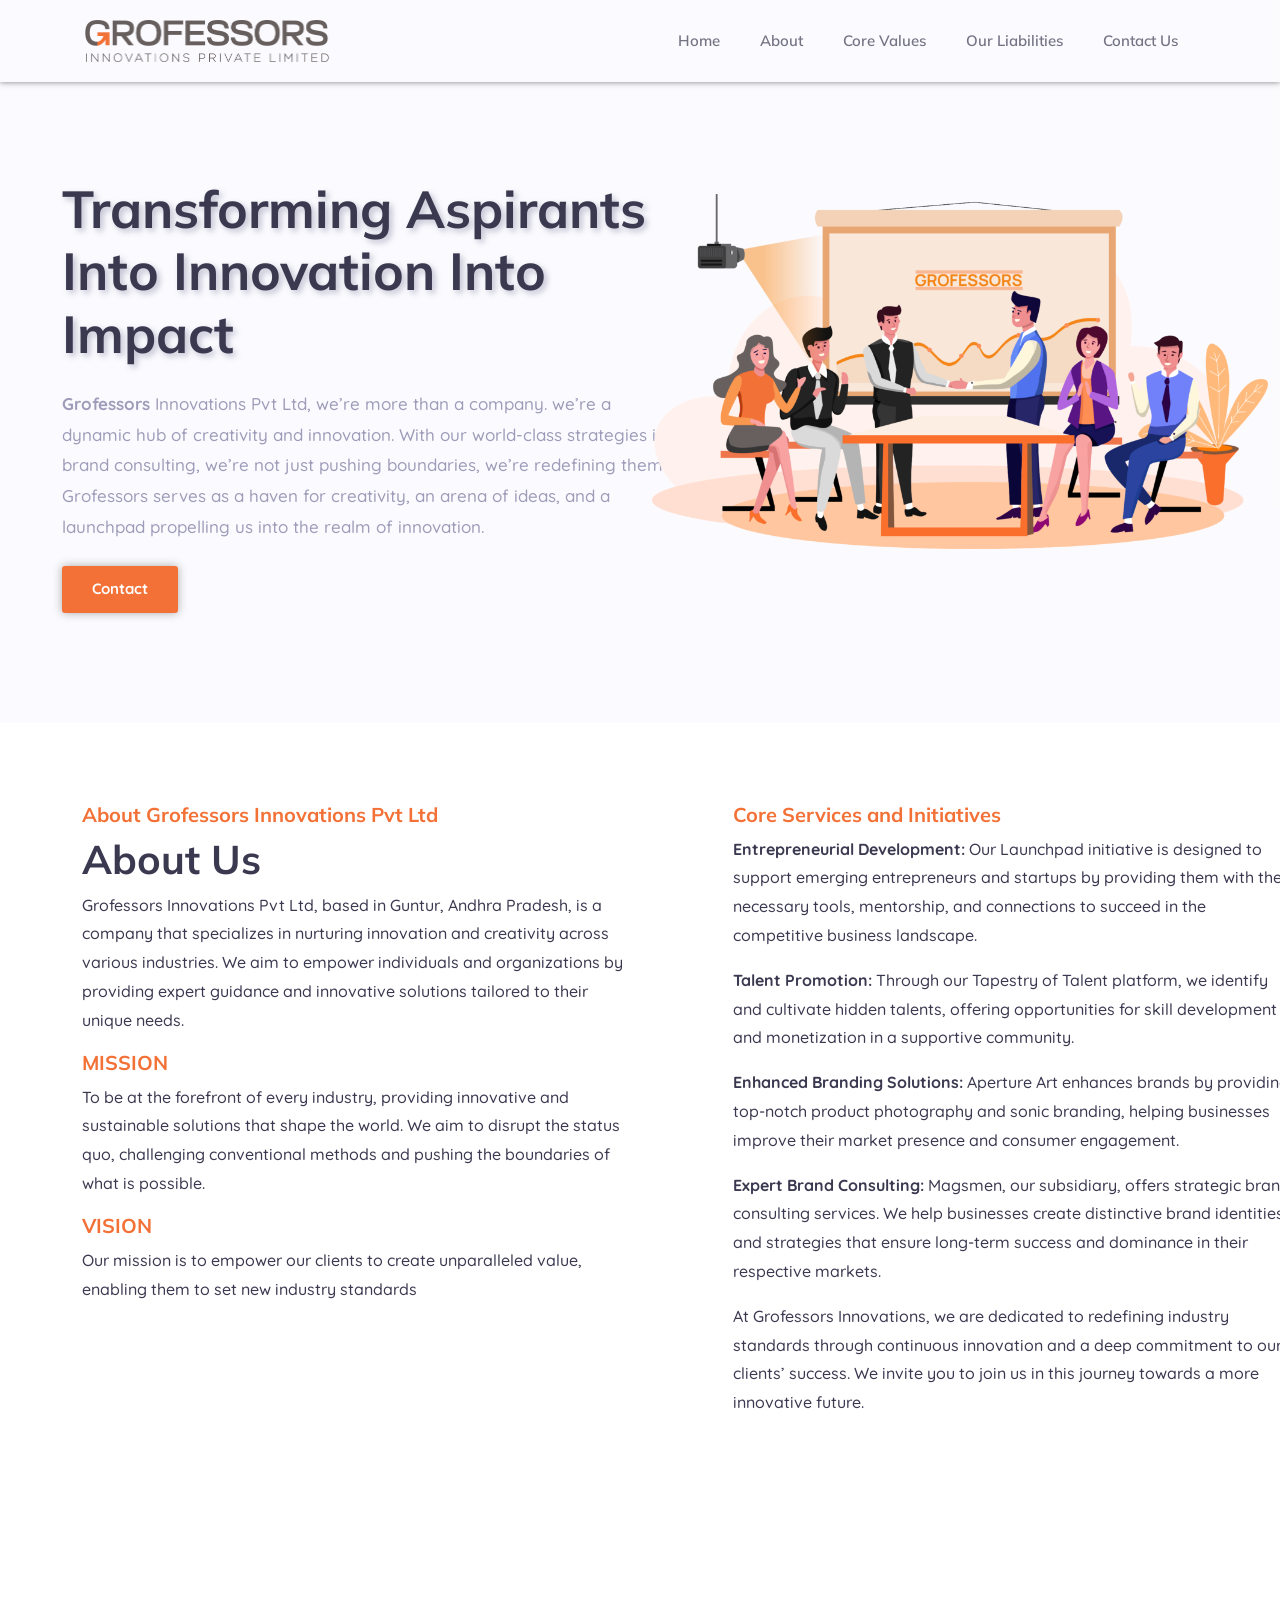
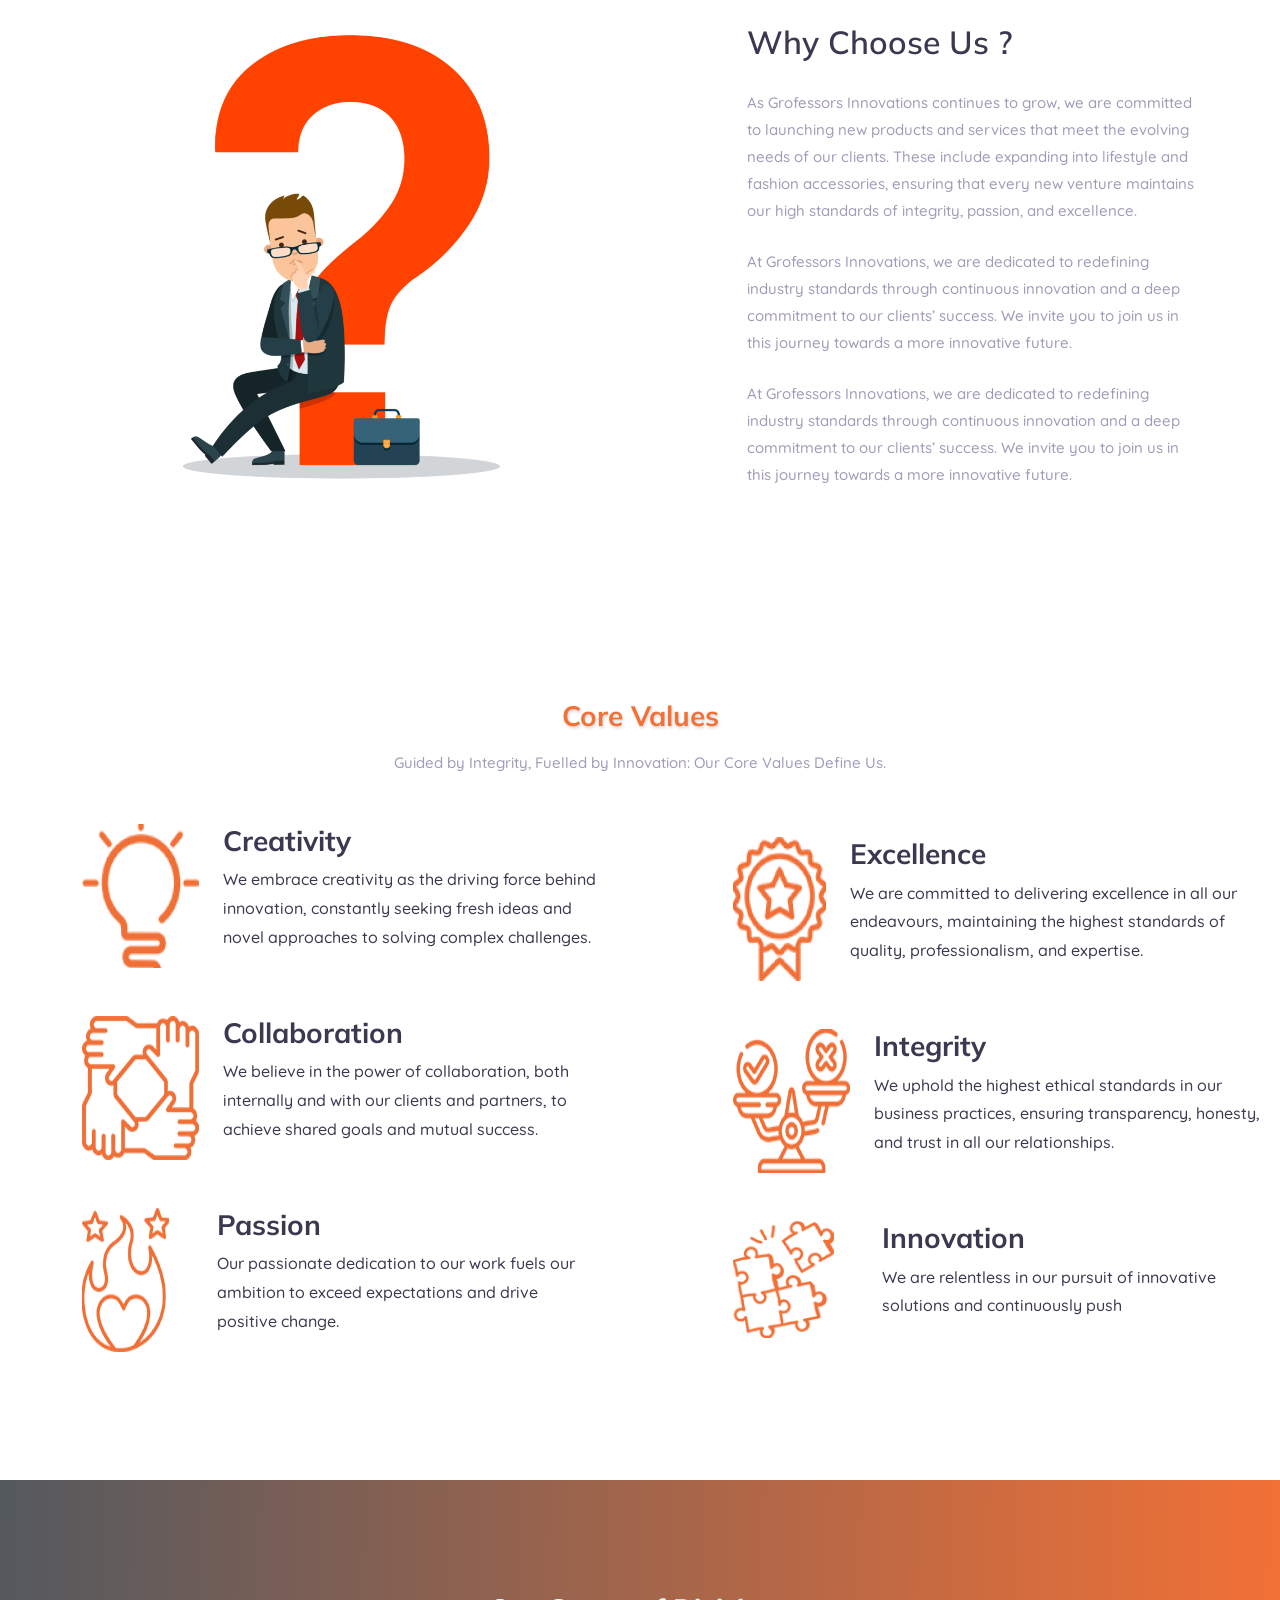
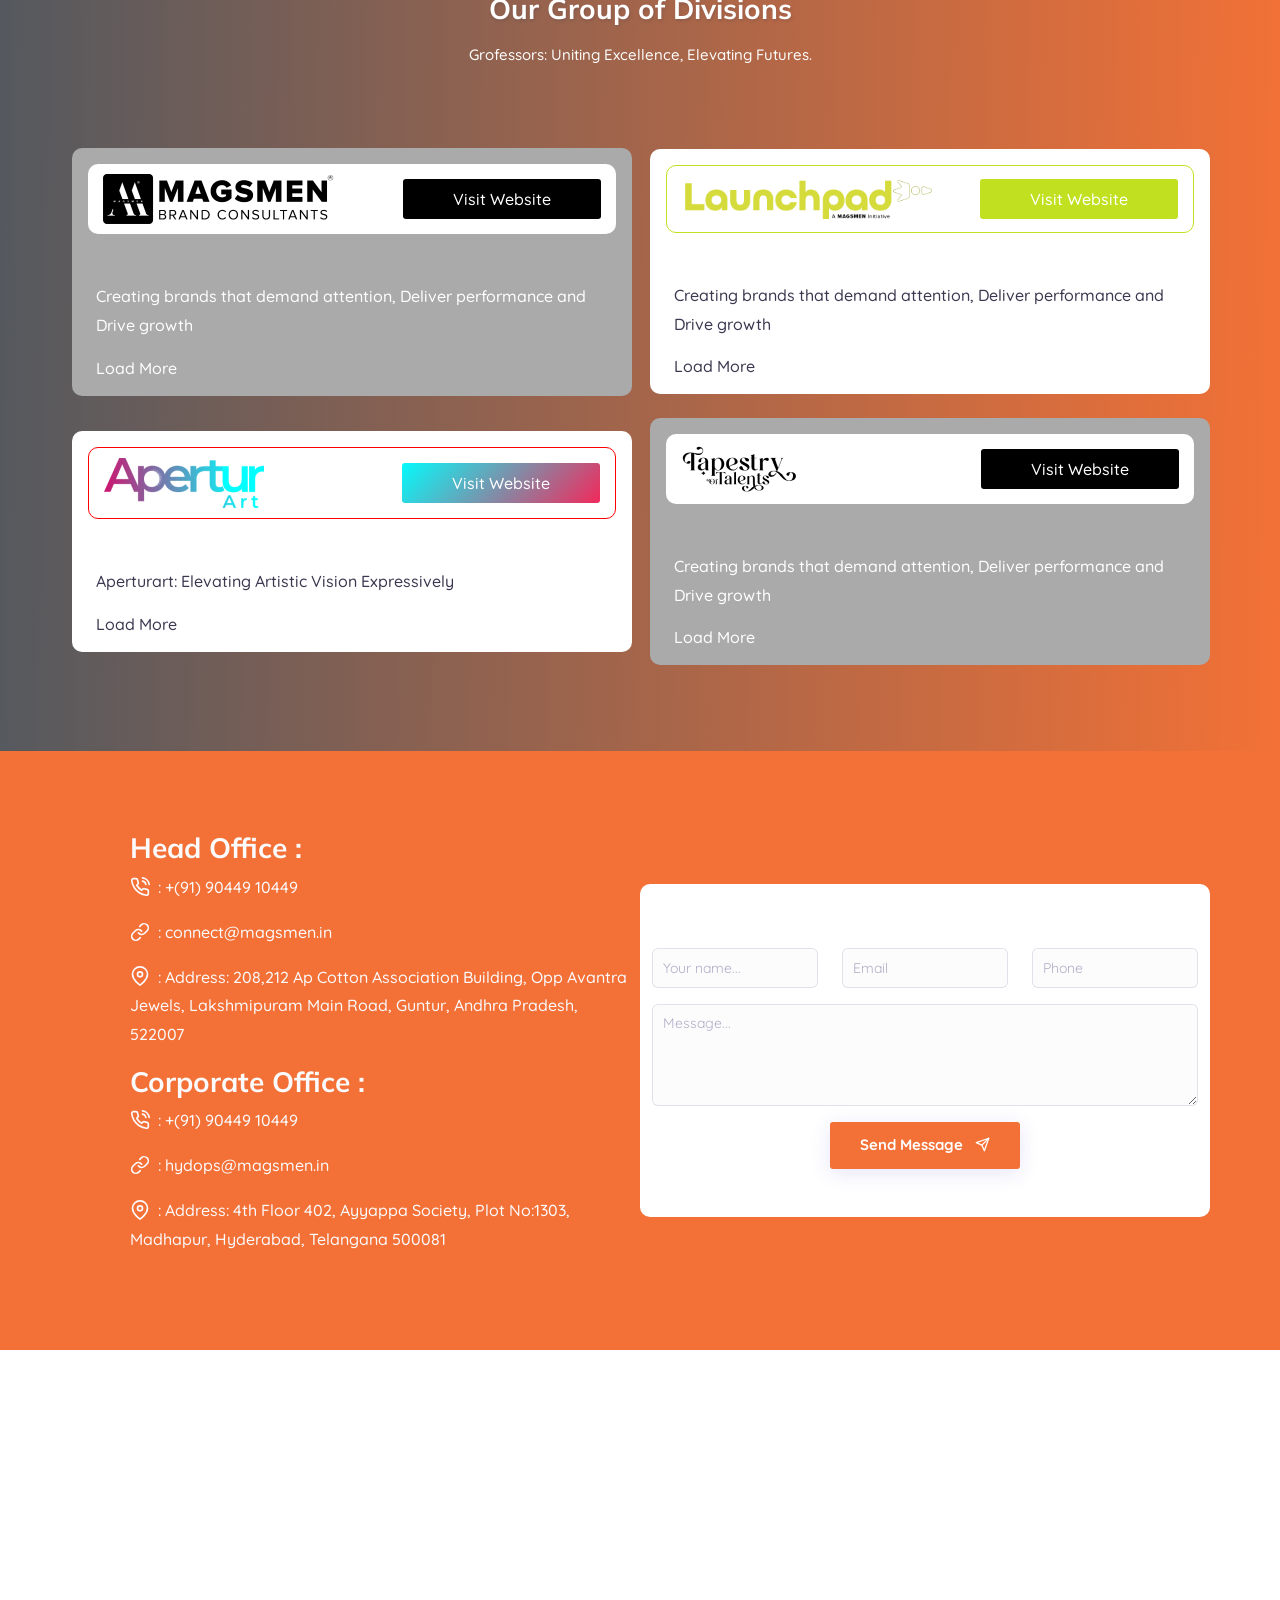
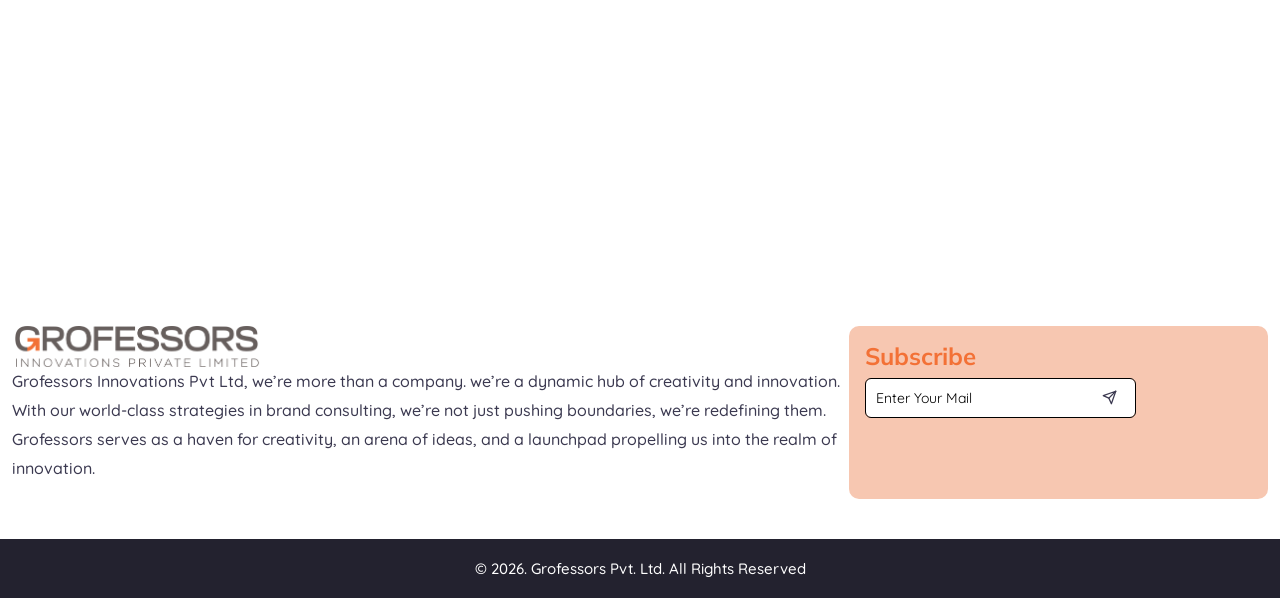
==== grofessors/index.html.html @ a305a110 "changes done" ====
<!DOCTYPE html>
<html lang="en">

<head>
    <meta charset="utf-8" />
    <title>Lezir - Responsive Bootstrap 5.3 Landing Page Template</title>
    <meta name="viewport" content="width=device-width, initial-scale=1.0">
    <meta name="description" content="Premium Bootstrap 4 Landing Page Template" />
    <meta name="keywords" content="bootstrap 4, premium, marketing, multipurpose" />
    <meta content="Themesbrand" name="author" />
    <!-- favicon -->
    <link rel="shortcut icon" href="images/favicon.ico">
    <!-- css -->
    <link href="css/bootstrap.min.css" rel="stylesheet" type="text/css" />
    <link href="css/materialdesignicons.min.css" rel="stylesheet" type="text/css" />
    <link href="css/style.min.css" rel="stylesheet" type="text/css" />
    <link rel="stylesheet" href="css/style.css">
</head>

<body>

    <!-- Loader -->
    <!-- <div id="preloader">
        <div id="status">
            <div class="spinner"></div>
        </div>
    </div> -->

    <!--Navbar Start-->

    <nav class="navbar navbar-expand-lg fixed-top navbar-custom sticky sticky-dark" id="navbar" style="box-shadow: 0px 0px 6px 0px rgba(0, 0, 0, 0.5)">
        <div class="container">
            <!-- LOGO -->
            <a class="navbar-brand logo" href="index.html">
                <img src="images/grofessors-logo.png" alt="" class="logo-dark" width="250"/>
                <!-- <img src="images/logo-light.png" alt="" class="logo-light" height="24" /> -->
            </a>
            <button class="navbar-toggler" type="button" data-bs-toggle="collapse" data-bs-target="#navbarCollapse"
                aria-controls="navbarCollapse" aria-expanded="false" aria-label="Toggle navigation">
                <i class="mdi mdi-menu"></i>
            </button>
            <div class="collapse navbar-collapse" id="navbarCollapse">
                <ul class="navbar-nav mx-auto navbar-center" id="navbar-navlist">
                    <!-- <li class="nav-item">
                        <a data-scroll href="#home" class="nav-link">Home</a>
                    </li>
                    <li class="nav-item">
                        <a data-scroll href="#about" class="nav-link">About Us</a>
                    </li>
                    <li class="nav-item">
                        <a data-scroll href="#corevalues" class="nav-link">Core Values</a>
                    </li>
                    <li class="nav-item">
                        <a data-scroll href="#ourliabilities" class="nav-link">Our Liabilities</a>
                    </li>
                    <li class="nav-item">
                        <a data-scroll href="#contact" class="nav-link">Contact Us</a>
                    </li> -->
                </ul>
                <ul class="navbar-nav navbar-center">
                    <li class="nav-item">
                        <a href="#home" class="nav-link">Home</a>
                    </li>
                    <li class="nav-item">
                        <a href="#about" class="nav-link">About</a>
                    </li>
                    <li class="nav-item">
                        <a href="#corevalues" class="nav-link">Core Values</a>
                    </li>
                    <li class="nav-item">
                        <a href="#ourliabilities" class="nav-link">Our Liabilities</a>
                    </li>
                    <li class="nav-item">
                        <a href="#contact" class="nav-link">Contact Us</a>
                    </li>
                </ul>
            </div>
        </div>
    </nav>
    <!-- Navbar End -->

    <!-- Hero Start -->
    <section class="hero-1-bg" id="home">
        <div class="container-fluid">
            <div class="row align-items-center justify-content-center">
                <div class="col-lg-6 ">
                    <div class="w-100 mb-5 mb-lg-0 mt-5" style="margin-left: 50px !important;">
                        <h2 class="hero-1-title fw-bold text-shadow mb-4">Transforming Aspirants Into Innovation Into Impact</h2>
                        <p class="text-muted mb-4 font-size-17 text-justify"> <b>Grofessors</b> Innovations Pvt Ltd, we’re more than a company. we’re a dynamic hub of creativity and innovation. With our world-class strategies in brand consulting, we’re not just pushing boundaries, we’re redefining them. Grofessors serves as a haven for creativity, an arena of ideas, and a launchpad propelling us into the realm of innovation.</p>
                        <a href="#contact" class="btn btn-primary me-2 default-btn">Contact</a>
                     
                        
                        <!-- <div class="subscribe-form">
                            <form action="#">
                                <input type="text" placeholder="Enter email...">
                                <button type="submit" class="btn btn-primary">Subscribe</button>
                            </form>
                        </div> -->
                    </div>
                </div>
                <div class="col-lg-6 col-md-10">
                    <div class=" mt-5 mt-lg-0">
                        <img src="images/GROFESSORS-1024x591.png" alt="" class="img-fluid d-block mx-auto">
                    </div>
                </div>
            </div>
        </div>
    </section>
    <!-- Hero End -->

    <!-- About Us Start -->
    <section class="section feather-bg-img" id="about">
        <div class="container">
            <div class="row">
                <div class="about-sec d-flex">
                <div class="col-lg-6">
                    <h5>About Grofessors Innovations Pvt Ltd</h5>
                    <div class="mb-4 mb-lg-0">
                        <h1>About Us</h1>
                        <p class="mb-3">Grofessors Innovations Pvt Ltd, based in Guntur, Andhra Pradesh, is a company that specializes in
                            nurturing innovation and creativity across various industries. We aim to empower individuals and organizations
                            by providing expert guidance and innovative solutions tailored to their unique needs.</p>
                    </div>
                    <div class="mb-4 mb-lg-0">
                        <h5>MISSION</h5>
                        <p class="mb-3">To be at the forefront of every industry, providing innovative and sustainable solutions that shape
                            the world. We aim to disrupt the status quo, challenging conventional methods and pushing the boundaries of what
                            is possible.</p>
                    </div>
                    <div class="mb-4 mb-lg-0">
                        <h5>VISION</h5>
                        <p class="mb-3">Our mission is to empower our clients to create unparalleled value, enabling them to set new
                            industry standards</p>
                    </div>
                </div>

                <div class="col-lg-6 offset-lg-1 my-auto">
                    <h5>Core Services and Initiatives</h5>
                    <div class="mb-4 mb-lg-0">
                        <p><b>Entrepreneurial Development:</b> Our Launchpad initiative is designed to support emerging entrepreneurs and startups by providing them with the necessary tools, mentorship, and connections to succeed in the competitive business landscape.</p>
                    </div>
                    <div class="mb-4 mb-lg-0">
                        <p><b>Talent Promotion:</b> Through our Tapestry of Talent platform, we identify and cultivate hidden talents, offering opportunities for skill development and monetization in a supportive community.</p>
                    </div>
                    <div class="mb-4 mb-lg-0">
                        <p><b>Enhanced Branding Solutions:</b> Aperture Art enhances brands by providing top-notch product photography and sonic branding, helping businesses improve their market presence and consumer engagement.</p>
                    </div>
                    <div class="mb-4 mb-lg-0">
                        <p><b>Expert Brand Consulting:</b> Magsmen, our subsidiary, offers strategic brand consulting services. We help businesses create distinctive brand identities and strategies that ensure long-term success and dominance in their respective markets.</p>
                    </div>
                    <div class="mb-4 mb-lg-0">
                        <p>At Grofessors Innovations, we are dedicated to redefining industry standards through continuous innovation and a deep commitment to our clients’ success. We invite you to join us in this journey towards a more innovative future.</p>
                    </div>
                </div>
            </div>
            </div>
        </div>
    </section>
    <!-- About Us End -->

    <!-- Why Choose Us Start -->
    <section class="section feather-bg-img">
        <div class="container">
            <div class="row justify-content-center">
                <div class="col-lg-6">
                    <div class="mb-4 mb-lg-0">
                        <img src="images/question.png" alt="" class="img-fluid d-block mx-auto">
                    </div>
                </div>

                <div class="col-lg-5 offset-lg-1 align-self-center">
                    <h2 class="font-weight-semibold line-height-1_4 mb-4">Why Choose Us ?</h2>
                    <p class="text-muted font-size-15 mb-4">As Grofessors Innovations continues to grow, we are committed to launching
                        new products and services that meet the evolving needs of our clients. These include expanding into lifestyle
                        and fashion accessories, ensuring that every new venture maintains our high standards of integrity, passion, and
                        excellence.</p>
                    <p class="text-muted font-size-15 mb-4">At Grofessors Innovations, we are dedicated to redefining industry standards
                        through continuous innovation and a deep commitment to our clients’ success. We invite you to join us in this
                        journey towards a more innovative future.</p>
                    <p class="text-muted font-size-15 mb-4">At Grofessors Innovations, we are dedicated to redefining industry standards
                        through continuous innovation and a deep commitment to our clients’ success. We invite you to join us in this
                        journey towards a more innovative future.</p>
                </div>
            </div>
        </div>
    </section>

<section class="section feather-bg-img" id="corevalues">
    <div class="container">
        <div class="row justify-content-center">
            <div class="col-lg-6">
                <div class="text-center mb-5">
                    <h3 class="title mb-3">Core Values</h3>
                    <p class="text-muted font-size-15">Guided by Integrity, Fuelled by Innovation: Our Core Values
                        Define Us.</p>
                </div>
            </div>
        </div>
        <div class="row">
            <div class="service-sec">
                <div class="col-lg-6 align-self-center">
                    <div class="service-sec mb-5">
                        <img src="images/image-1.png" alt="image-1" class="img-fluid d-block mx-auto">
                        <div class="px-4">
                            <h3>Creativity</h3>
                            <p>We embrace creativity as the driving force behind innovation, constantly seeking fresh
                                ideas and
                                novel approaches
                                to solving complex challenges.</p>
                        </div>
                    </div>
                    <div class="service-sec mb-5">
                        <img src="images/image-2.png" alt="image-2" class="img-fluid d-block mx-auto">
                        <div class="px-4">
                            <h3>Collaboration</h3>
                            <p>We believe in the power of collaboration, both internally and with our clients and
                                partners, to
                                achieve shared goals and mutual success.</p>
                        </div>
                    </div>
                    <div class="service-sec mb-5">
                        <img src="images/image-3.png" alt="image-3" class="img-fluid d-block mx-auto">
                        <div class="px-5">
                            <h3>Passion</h3>
                            <p>Our passionate dedication to our work fuels our ambition to exceed expectations and drive
                                positive change.</p>
                        </div>
                    </div>
                </div>
                <div class="col-lg-6 offset-lg-1 align-self-center">
                    <div class="service-sec mb-5">
                        <img src="images/image-4.png" alt="image-4" class="img-fluid d-block mx-auto">
                        <div class="px-4">
                            <h3>Excellence</h3>
                            <p>We are committed to delivering excellence in all our endeavours, maintaining the highest standards of quality, professionalism, and expertise.</p>
                        </div>
                    </div>
                    <div class="service-sec mb-5">
                        <img src="images/image-5.png" alt="image-5" class="img-fluid d-block mx-auto">
                        <div class="px-4">
                            <h3>Integrity</h3>
                            <p>We uphold the highest ethical standards in our business practices, ensuring transparency, honesty, and trust in all our relationships.</p>
                        </div>
                    </div>
                    <div class="service-sec mb-5">
                        <img src="images/image-6.png" alt="image-6" class="img-fluid d-block mx-auto">
                        <div class="px-5">
                            <h3>Innovation</h3>
                            <p>We are relentless in our pursuit of innovative solutions and continuously push</p>
                        </div>
                    </div>
                </div>
            </div>
        </div>
    </div>
    </div>
</section>
    <!-- Features End -->

    <!-- Blog start -->
    <section class="section blog" id="ourliabilities">
        <div class="container">
            <div class="row justify-content-center liabilities-sec" id="our-group-sec">
                <div class="col-lg-6">
                    <div class="text-center mb-5">
                        <h3 class="title mb-3 text-white">Our Group of Divisions</h3>
                        <p class="text-white font-size-15">Grofessors: Uniting Excellence, Elevating Futures.</p>
                    </div>
                </div>
            </div>

            <div class="row liabilities-main mb-3">
                <div class="liabilities-wrapper">
                <div class="col-lg-6">
                    <div class="card" style="width: 35rem;background-color: #aaa;border-radius: 10px;border: 0px;">
                        <div class="card-body">
                            <div class="our-liabilities mb-5">
                                <img src="images/Magsmen.png" alt="magsmen-logo">
                                <a href="https://magsmen.in/" target="_blank" class="visit-website">Visit Website</a>
                            </div>
                            <p class="px-2">Creating brands that demand attention, Deliver performance and Drive growth</p>
                            <div>
                                <a href="#demo1" data-bs-toggle="collapse" class="load-more px-2">Load More</a>
                                <div id="demo1" class="collapse pt-3">
                                    <p>Magsmen, located in Guntur, Andhra Pradesh, is a leading brand consulting firm dedicated to transforming
                                        businesses into powerful and enduring brands. Our core mission is to craft unique brand identities and
                                        strategies that not only differentiate our clients in the marketplace but also ensure their long-term success
                                        and dominance.</p>
                                    <p>Our approach to brand building is comprehensive and tailored, focusing on the unique attributes and aspirations
                                        of each business. We specialize in developing deep insights into your brand’s potential, positioning it in a way
                                        that resonates strongly with your target audience. Our team of experts leverages their extensive experience and
                                        strategic acumen to guide your brand towards achieving its maximum potential.</p>
                                    <p>As pioneers in the field of brand consultancy in Andhra Pradesh, Magsmen sets the standard for excellence. We
                                        believe in creating brands that are not just recognized but respected and admired. Our commitment to delivering
                                        exceptional results is unwavering, making us the preferred partner for businesses looking to make a significant
                                        impact in their industry.</p>
                                    <p>Choosing Magsmen means opting for a partner who is dedicated to your brand’s success. We work closely with our
                                        clients to ensure that their brand not only stands out but sets new benchmarks in their respective fields. With
                                        Magsmen, you can be confident that your brand is on the path to becoming the best in its class.</p>
                                </div>
                                
                            </div>

                        </div>
                    </div>
                </div>
                <div class="col-lg-6">
                    <div class="card" style="width: 35rem;background-color: #fff;border-radius: 10px;border: 0px;">
                        <div class="card-body">
                            <div class="card-wrapper mb-5" style="border:1px solid #c0e020;">
                                <img src="images/launchpadwith-black-.png" alt="launchpad" width="250">
                                <a href="https://magsmen.in/launchpad/" target="_blank" class="launch-website">Visit Website</a>
                            </div>
                            <p class="px-2 text-dark">Creating brands that demand attention, Deliver performance and Drive growth</p>
                            <div>
                                <a href="#demo2" data-bs-toggle="collapse" class="load-more px-2 text-dark">Load More</a>
                                <div id="demo2" class="collapse pt-3">
                                    <p class="text-dark">Launchpad is an initiative by MAGSMEN that provides entrepreneurs and businesses with the necessary resources, support, and guidance to help establish and sustain themselves in the market.</p>
                                    <p class="text-dark">The program includes quality mentorship, international networking, business consultation, branding and marketing-related support, and financial planning.</p>
                                    <p class="text-dark">Magsmen offers to take a stake in the venture without charging any fees to show their commitment to the entrepreneur’s success.</p>
                                    <p class="text-dark">The investment is based on a rigorous evaluation process that considers factors such as market potential, team capabilities, and financial viability.</p>
                                    <p class="text-dark">The partnership aligns Magsmen’s interests with the entrepreneur’s interests, creating a win-win scenario for both parties.</p>
                                </div>
                                
                            </div>
                            
                        </div>
                    </div>
                </div>
               
            </div>

            </div>

            <div class="row liabilities-main">
                <div class="liabilities-wrapper">
                <div class="col-lg-6">
                    <div class="card" style="width: 35rem;background-color: #fff;border-radius: 10px;border:0px;">
                        <div class="card-body">
                            <div class="card-wrapper mb-5" style="border: 1px solid red;">
                                <img src="images/Apertur.png" alt="Apertur-logo">
                                <a href="https://aperturart.com/" target="_blank" class="aperturart-website">Visit Website</a>
                            </div>
                            <p class="px-2 text-dark">Aperturart: Elevating Artistic Vision Expressively</p>
                            <div>
                                <a href="#demo3" data-bs-toggle="collapse" class="load-more px-2 text-dark">Load More</a>
                                <div id="demo3" class="collapse pt-3">
                                    <p class="text-dark">Aperture Art, a brand under Grofessors Innovation Pvt Ltd, specializing in the art of product photography.</p>
                                    <p class="text-dark">In today’s digital age, where visuals reign supreme, Aperture Art ensures your products not only get noticed but also tell a compelling story.</p>
                                    <p class="text-dark">With technical expertise and creative vision, we capture the essence of your product, setting the mood and driving sales through captivating imagery.</p>
                                    <p class="text-dark">Experience the difference with Aperture Art.”</p>
                                </div>
                                
                            </div>
                        </div>
                    </div>
                </div>
                <div class="col-lg-6">
                    <div class="card" style="width: 35rem;background-color: #aaa;border-radius: 10px;border: 0px;">
                        <div class="card-body">
                            <div class="our-liabilities mb-5">
                                <img src="images/Tapestry.png" alt="Tapestry-logo">
                                <a href="https://www.tapestryoftalents.com/" target="_blank" class="visit-website">Visit Website</a>
                            </div>
                            <p class="px-2">Creating brands that demand attention, Deliver performance and Drive growth</p>
                            <div>
                                <a href="#demo4" data-bs-toggle="collapse" class="load-more px-2">Load More</a>
                                <div id="demo4" class="collapse pt-3">
                                    <p>Magsmen Launchpad under Grofessors Pvt Ltd, dedicates to turn your entrepreneurial dreams into reality, which acts as a catalyst for budding entrepreneurs, startups and Students, helping them navigate the challenges of the startup ecosystem and achieve success.</p>
                                    <p>With quality mentorship, a strong network, strategic consultation, and financial planning assistance, we’re here to support you every step of the way.</p>
                                    <p>Let’s embark on this journey together and transform your vision into a thriving venture</p>
                                </div>
                                
                            </div>
                        </div>
                    </div>
                </div>
               
            </div>

            </div>


        </div>
    </section>
    <!-- Blog End -->

    <!-- Contact Us Start -->
    <section class="section bg-light" id="contact">
        <div class="container">
            <div class="row justify-content-center">
                <div class="col-lg-6 align-self-center">
                    <div class="contact-detail text-muted ms-lg-5 text-light">
                        <h3 class="text-light">Head Office :</h3>
                        <p class="text-light"><i class="icon-xs icon me-1" data-feather="phone-call"></i> : <span> +(91) 90449 10449</span></p>

                        <p class="text-light"><i class="icon-xs xs-icon icon me-1" data-feather="link"></i> : <span>connect@magsmen.in</span>
                        </p>
                      
                        <p class="text-light "><i class="icon-xs icon me-1" data-feather="map-pin"></i> : <span class="contact-address">Address: 208,212 Ap Cotton Association Building, Opp Avantra Jewels, Lakshmipuram Main Road, Guntur, Andhra Pradesh, 522007</span></p>
                    </div>

                    <div class="contact-detail text-muted ms-lg-5">
                        <h3 class="text-light">Corporate Office :</h3>
                        <p class="text-light"><i class="icon-xs icon me-1" data-feather="phone-call"></i> : <span> +(91) 90449 10449</span></p>

                        <p class="text-light"><i class="icon-xs icon me-1" data-feather="link"></i> : <span>hydops@magsmen.in</span>
                        </p>
                      
                        <p class="text-light"><i class="icon-xs icon me-1" data-feather="map-pin"></i> : <span>Address: 4th Floor 402, Ayyappa Society, Plot No:1303, Madhapur, Hyderabad, Telangana 500081</span></p>
                    </div>
                </div>
                <div class="col-lg-6 align-self-center pt-5 pb-5" style="background-color: #fff;border-radius: 10px;">
                    <div class="custom-form mb-5 mb-lg-0">
                        <form method="post" name="myForm" onsubmit="return validateForm()">
                            <p id="error-msg"></p>
                            <div id="simple-msg"></div>
                            <div class="row">
                                <div class="col-md-4">
                                    <div class="form-group">
                                        <input name="name" id="name" type="text" class="form-control"
                                            placeholder="Your name...">
                                    </div>
                                </div>
                                <div class="col-md-4">
                                    <div class="form-group">
                                        <input name="email" id="email" type="email" class="form-control"
                                            placeholder="Email">
                                    </div>
                                </div>
                                <div class="col-md-4">
                                    <div class="form-group">
                                        <input name="phone" id="phone" type="number" class="form-control"
                                            placeholder="Phone">
                                    </div>
                                </div>
                            </div>
                            <div class="row">
                                <div class="col-lg-12">
                                    <div class="form-group">
                                        <textarea name="comments" id="comments" rows="4" class="form-control"
                                            placeholder="Message..."></textarea>
                                    </div>
                                </div>
                            </div>
                            <div class="row">
                                <div class="col-sm-12">
                                    <button type="submit" id="submit" name="send" class="btn btn-primary m-auto d-block">Send Message
                                        <i class="icon-size-15 ms-2 icon" data-feather="send"></i></button>
                                </div>
                            </div>
                        </form>
                    </div>
                </div>
            </div>
        </div>
    </section>
    <!-- Contact Us End -->
     <section>
        <div class="container-fluid">
            <iframe
                src="https://www.google.com/maps/embed?pb=!1m18!1m12!1m3!1d3829.2249463389244!2d80.42503527466117!3d16.311446532909017!2m3!1f0!2f0!3f0!3m2!1i1024!2i768!4f13.1!3m3!1m2!1s0x3a4a755aed1edb2d%3A0xf0fcdfb624d11870!2sMagsmen%20Brand%20Consultants%20-%20create%20your%20brand%20in%2090%20days!5e0!3m2!1sen!2sin!4v1722866225128!5m2!1sen!2sin"
                width="100%" height="500" style="border:0;" allowfullscreen="" loading="lazy"
                referrerpolicy="no-referrer-when-downgrade"></iframe>
        </div>
     </section>

    <!-- Footer Start -->
    <section class="footer">
        <div class="container-fluid">
            <div class="row">
                <div class="footer-secas">
                <div class="col-lg-8">
                    <img src="images/grofessors-logo.png" alt="footer-logo" width="250">
                    <p>Grofessors Innovations Pvt Ltd, we’re more than a company. we’re a dynamic hub of creativity and innovation. With
                        our world-class strategies in brand consulting, we’re not just pushing boundaries, we’re redefining them.
                        Grofessors serves as a haven for creativity, an arena of ideas, and a launchpad propelling us into the realm of
                        innovation.</p>
                </div>
                <div class="col-lg-4 footer-subscribe px-3">
                    <h4 class="pt-3">Subscribe</h4>
                    <div class="footer-input">
                    <input name="email" id="email" type="email" class="form-control Subscribe"
                    placeholder="Enter Your Mail">
                    <i class="icon-size-15 ms-2 icon" data-feather="send"></i>
                    </div>
                </div>
            </div>
            </div>
        </div>
    </section>
    <div class="footer-alt py-3">
        <div class="container">
            <div class="row">
                <div class="col-lg-12">
                    <div class="text-center">
                        <p class="text-white font-size-15 mb-0">
                            &copy;
                            <script>document.write(new Date().getFullYear())</script>. Grofessors Pvt. Ltd. All Rights Reserved
                        </p>
                    </div>
                </div>
            </div>
        </div>
    </div>
    <!-- Footer End -->

    <!-- login Modal Start -->
    <div class="modal fade" id="exampleModalCenter" tabindex="-1" role="dialog" aria-hidden="true">
        <div class="modal-dialog modal-dialog-centered" role="document">
            <div class="modal-content login-page">
                <div class="modal-body">
                    <div class="text-center">
                        <h3 class="title mb-4">Welcome To Lezir</h3>
                        <h4 class="text-uppercase text-primary"><b>Login</b></h4>
                    </div>
                    <div class="login-form mt-4">
                        <form>
                            <div class="form-group">
                                <label for="exampleInputEmail1">Username / Email</label>
                                <input type="email" class="form-control" id="exampleInputEmail1"
                                    placeholder="Youremail@gmail.com">
                            </div>
                            <div class="form-group">
                                <label for="exampleInputPassword1">Password</label>
                                <input type="password" class="form-control" id="exampleInputPassword1"
                                    placeholder="Password">
                            </div>
                            <a href="#" class="float-end text-muted font-size-15">Forgot Password.?</a>
                            <div class="custom-control custom-checkbox">
                                <input type="checkbox" class="custom-control-input" id="customCheck1">
                                <label class="custom-control-label font-size-15" for="customCheck1">Remember Me</label>
                            </div>
                            <div class="text-center mt-4">
                                <button type="submit" class="btn btn-primary">Login <i class="icon-size-15 icon ms-1"
                                        data-feather="arrow-right-circle"></i></button>
                            </div>
                        </form>
                        <div class="position-relative text-center mt-4">
                            <span class="login-border"></span>
                            <p class="social-login text-muted font-size-17">Social Login</p>
                        </div>
                        <div class="text-center">
                            <ul class="list-inline mt-2 mb-3">
                                <li class="list-inline-item me-3"><a href="#" class="login-social-icon icon-primary"><i
                                            class="icon-xs" data-feather="facebook"></i></a></li>
                                <li class="list-inline-item me-3"><a href="#" class="login-social-icon icon-info"><i
                                            class="icon-xs" data-feather="twitter"></i></a></li>
                                <li class="list-inline-item me-3"><a href="#" class="login-social-icon icon-danger"><i
                                            class="icon-xs" data-feather="instagram"></i></a></li>
                                <li class="list-inline-item"><a href="#" class="login-social-icon icon-success"><i
                                            class="icon-xs" data-feather="linkedin"></i></a></li>
                            </ul>
                            <p class="text-muted mb-0">New User? <a href="#" class="text-primary">Signup</a></p>
                        </div>
                    </div>
                </div>
            </div>
        </div>
    </div>
    <!-- login Modal End -->

    <!-- Register Modal Start-->
    <div class="modal fade" id="exampleModalCenter-1" tabindex="-1" role="dialog" aria-hidden="true">
        <div class="modal-dialog modal-dialog-centered" role="document">
            <div class="modal-content login-page">
                <div class="modal-body">
                    <div class="text-center">
                        <h3 class="title mb-4">Welcome To Lezir</h3>
                        <h4 class="text-uppercase text-primary"><b>Register</b></h4>
                    </div>
                    <div class="login-form mt-4">
                        <form>
                            <div class="form-group">
                                <label for="exampleInputUsername">User Name</label>
                                <input type="text" class="form-control" id="exampleInputUsername"
                                    placeholder="Enter Name">
                            </div>
                            <div class="form-group">
                                <label for="exampleInputEmail2">Email</label>
                                <input type="email" class="form-control" id="exampleInputEmail2"
                                    placeholder="Youremail@gmail.com">
                            </div>
                            <div class="form-group">
                                <label for="exampleInputPassword2">Password</label>
                                <input type="password" class="form-control" id="exampleInputPassword2"
                                    placeholder="Password">
                            </div>
                            <a href="#" class="float-end text-muted font-size-15">Forgot Password.?</a>
                            <div class="custom-control custom-checkbox">
                                <input type="checkbox" class="custom-control-input" id="customCheck2">
                                <label class="custom-control-label font-size-15" for="customCheck2">Remember Me</label>
                            </div>
                            <div class="text-center mt-4">
                                <button type="submit" class="btn btn-primary">Register <i class="icon-size-15 icon ms-1"
                                        data-feather="arrow-right-circle"></i></button>
                            </div>
                        </form>
                        <div class="position-relative text-center mt-4">
                            <span class="login-border"></span>
                            <p class="social-login text-muted font-size-17">Social Login</p>
                        </div>
                        <div class="text-center">
                            <ul class="list-inline mt-2 mb-3">
                                <li class="list-inline-item me-3"><a href="#" class="login-social-icon icon-primary"><i
                                            class="icon-xs" data-feather="facebook"></i></a></li>
                                <li class="list-inline-item me-3"><a href="#" class="login-social-icon icon-info"><i
                                            class="icon-xs" data-feather="twitter"></i></a></li>
                                <li class="list-inline-item me-3"><a href="#" class="login-social-icon icon-danger"><i
                                            class="icon-xs" data-feather="instagram"></i></a></li>
                                <li class="list-inline-item"><a href="#" class="login-social-icon icon-success"><i
                                            class="icon-xs" data-feather="linkedin"></i></a></li>
                            </ul>
                        </div>
                    </div>
                </div>
            </div>
        </div>
    </div>
    <!-- Register Modal Start-->


    <!-- javascript -->
    <script src="js/bootstrap.bundle.min.js"></script>
    <script src="js/smooth-scroll.polyfills.min.js"></script>
    <script src="js/gumshoe.polyfills.min.js"></script>
    <!-- feather icon -->
    <script src="js/feather.js"></script>
    <!-- unicons icon -->
    <script src="js/unicons.js"></script>
    <!-- Main Js -->
    <script src="js/app.js"></script>

</body>

</html>
---- grofessors/css/style.min.css ----
@import"https://fonts.googleapis.com/css2?family=Muli:ital,wght@0,300;0,600;0,700;0,800;1,400;1,500&family=Quicksand:wght@400;500;600;700&display=swap";:root{--bs-primary: #5a4fdc;--bs-primary-rgb: 90, 79, 220;--bs-secondary: #6c757d;--bs-secondary-rgb: 108, 117, 125;--bs-success: #14cf9f;--bs-success-rgb: 20, 207, 159;--bs-info: #4fccdc;--bs-info-rgb: 79, 204, 220;--bs-warning: #ffbb13;--bs-warning-rgb: 255, 187, 19;--bs-danger: #f43958;--bs-danger-rgb: 244, 57, 88;--bs-dark: #3b3950;--bs-dark-rgb: 59, 57, 80;--bs-muted: #9e9cb9;--bs-muted-rgb: 158, 156, 185;--bs-light: #fbfafd;--bs-light-rgb: 251, 250, 253;--bs-body-bg: #ffffff;--bs-body-bg-rgb: 255, 255, 255;--bs-black: #000;--bs-black-rgb: 0, 0, 0;--bs-white: #fff;--bs-white-rgb: 255, 255, 255}:root{--bs-body-color: #3b3950;--bs-body-bg: #fff;--bs-secondary-bg: #fff;--bs-white: #f8f9fa;--bs-footer-bg: #292838;--bs-footer-alt-bg: #23222f;--bs-form-bg: #edeff1;--bs-bg-white: #fff;--bs-text-color: #4c5667}[data-bs-theme=dark]{--bs-gray-100: #141c26;--bs-gray-200: #18222e;--bs-gray-300: #1a2532;--bs-gray-400: #ecf0ff;--bs-gray-500: #adb5bd;--bs-gray-600: #bfc8e2;--bs-gray-700: #ced4da;--bs-gray-800: #eff2f7;--bs-gray-900: #f3f6f9;--bs-body-color: #f3f6f9;--bs-body-bg: #141c26;--bs-secondary-bg: #1a2532;--bs-border-color: #1a2532;--bs-dark: #f3f6f9;--bs-dark-rgb: to-rgb(#f3f6f9);--bs-light: #18222e;--bs-white: #1a2532;--bs-form-bg: #1a2532;--bs-light-rgb: to-rgb(#18222e);--bs-white-rgb: to-rgb(#1a2532);--bs-footer-bg: #1a2532;--bs-footer-alt-bg: #141c26;--bs-bg-white: #18222e;--bs-text-color: #adb5bd}a{text-decoration:none !important;outline:none}body{font-family:"Quicksand",sans-serif;color:var(--bs-dark);font-weight:500}p{line-height:1.8}h1,h2,h3,h4,h5,h6{font-family:"Muli",sans-serif;font-weight:700}.row>*{position:relative}.navbar{padding-right:0px !important}.nav-item .nav-link{display:inline-block;color:#3b3950;text-decoration:none;font-family:"Muli",sans-serif}.navbar-custom{padding:15px 0px;width:100%;border-radius:0px;z-index:999;margin-bottom:0px;transition:all .5s ease-in-out;background-color:rgba(0,0,0,0)}.navbar-custom .logo .logo-dark{display:none}.navbar-custom .logo .logo-light{display:inline-block}.navbar-custom .navbar-nav li a{line-height:26px;color:rgba(59,57,80,.7);font-size:15px;font-weight:600;transition:all .3s;background-color:rgba(0,0,0,0) !important;padding:6px 0;margin:0 20px}.navbar-custom .navbar-nav li .nav-link{padding-right:0px;padding-left:0px}.navbar-custom .navbar-nav li.active a,.navbar-custom .navbar-nav li a:hover,.navbar-custom .navbar-nav li a:active{color:#5a4fdc !important}.navbar-custom .navbar-toggles{padding:.25rem .75rem;font-size:18px;background:0 0;border:1px solid rgba(0,0,0,0);color:#fff;outline:0}.navbar-custom .logo .logo-dark{display:inline-block}.navbar-custom .logo .logo-light{display:none}.navbar-toggler{font-size:24px;margin-top:5px;margin-bottom:0px;color:#fff}.navbar-toggler:focus{box-shadow:none !important}.nav .open>a,.nav .open>a:focus,.nav .open>a:hover{background-color:rgba(0,0,0,0);border-color:#5a4fdc}.menu-toggle{padding:4.5px 10px !important}.menu-toggle span{line-height:27px}.navbar-light .navbar-nav li a{color:rgba(255,255,255,.6) !important}.navbar-light .navbar-nav li.active a,.navbar-light .navbar-nav li a:hover,.navbar-light .navbar-nav li a:active{color:#fff !important}.navbar-light .logo .logo-dark{display:none}.navbar-light .logo .logo-light{display:inline-block}.navbar-light .nav-link:after{background:rgba(0,0,0,0)}.navbar-light .navbar-toggler{border-color:rgba(0,0,0,0)}.navbar-light .navbar-nav li.active a,.navbar-light .navbar-nav li a:hover,.navbar-light .navbar-nav li a:active{color:#fff !important}.nav-sticky.navbar-custom{margin-top:0px;background-color:var(--bs-body-bg);box-shadow:0 0 10px 0 rgba(0,0,0,.06);color:#000 !important}.nav-sticky.navbar-custom .navbar-toggles{padding:.25rem .75rem;border:1px solid rgba(0,0,0,0);outline:0}.nav-sticky.navbar-custom .navbar-nav{margin-top:0px}.nav-sticky.navbar-custom .navbar-nav li a{color:#8c8aac !important}.nav-sticky.navbar-custom .navbar-nav li.active a,.nav-sticky.navbar-custom .navbar-nav li a:hover,.nav-sticky.navbar-custom .navbar-nav li a:active{color:#5a4fdc !important}.nav-sticky .logo .logo-dark{display:inline-block !important}.nav-sticky .logo .logo-light{display:none !important}.navbar-toggler:focus{outline:none}@media(min-width: 200px)and (max-width: 991px){.navbar-custom{margin-top:0px;background-color:var(--bs-body-bg);box-shadow:0 3px 10px rgba(0,0,0,.08);color:#fff !important}.navbar-custom .navbar-nav{margin-top:0px}.navbar-custom .navbar-nav li a{transition:all .4s;color:#9e9cb9 !important;margin:0px}.navbar-custom .navbar-nav li.active a{border-color:rgba(0,0,0,0)}.navbar-custom .navbar-nav li.active a,.navbar-custom .navbar-nav li a:hover,.navbar-custom .navbar-nav li a:active{color:#5a4fdc !important}.navbar-custom>.container{width:90%}.navbar-custom .logo .logo-dark{display:inline-block !important}.navbar-custom .logo .logo-light{display:none !important}.navbar-toggler{font-size:24px;margin-top:0px;margin-bottom:0px;color:#3b3950;border:1px solid rgba(0,0,0,0)}.navbar-collapse{padding:0 20px}.navbar-light .nav-item .nav-link:after{background:#3b3950}}@media(min-width: 1200px){.container{max-width:1140px !important}}[data-bs-theme=dark] .navbar-custom .navbar-nav li .nav-link{color:#fff}[data-bs-theme=dark] .navbar-custom .navbar-toggler{font-size:24px;margin-top:0px;margin-bottom:0px;color:#fbfafd;border:1px solid rgba(0,0,0,0)}[data-bs-theme=dark] .logo .logo-dark{display:none !important}[data-bs-theme=dark] .logo .logo-light{display:inline-block !important}[data-bs-theme=dark] .nav-sticky{background-color:var(--bs-light)}.btn{border-radius:3px;padding:12px 30px;font-size:15px !important;transition:all .5s;font-weight:700}.btn:focus{box-shadow:none !important}.btn:hover{transform:translateY(-2px);transition:all .5s}.btn.btn-lg{padding:10px 22px !important;font-size:18px !important}.btn.btn-sm{padding:8px 16px !important;font-size:14px !important}.btn.btn-primary{background-color:#5a4fdc !important;border:1px solid #5a4fdc !important;color:#fff;box-shadow:0 4px 20px rgba(90,79,220,.15)}.btn.btn-primary:hover,.btn.btn-primary:focus,.btn.btn-primary.focus,.btn.btn-primary:active,.btn.btn-primary.active{background-color:#4e42d9 !important;border:1px solid #4e42d9 !important;box-shadow:0 3px 10px rgba(90,79,220,.5);color:#fff !important}.btn.btn-outline-primary{border:1px solid #5a4fdc !important;color:#5a4fdc !important}.btn.btn-outline-primary:hover,.btn.btn-outline-primary:focus,.btn.btn-outline-primary.focus,.btn.btn-outline-primary:active,.btn.btn-outline-primary.active{background-color:#5a4fdc !important;border:1px solid #5a4fdc !important;box-shadow:0 3px 10px rgba(90,79,220,.5);color:#fff !important}.btn.btn-soft-primary{background-color:rgba(90,79,220,.18) !important;color:#5a4fdc !important}.btn.btn-secondary{background-color:#6c757d !important;border:1px solid #6c757d !important;color:#fff;box-shadow:0 4px 20px rgba(108,117,125,.15)}.btn.btn-secondary:hover,.btn.btn-secondary:focus,.btn.btn-secondary.focus,.btn.btn-secondary:active,.btn.btn-secondary.active{background-color:#656d75 !important;border:1px solid #656d75 !important;box-shadow:0 3px 10px rgba(108,117,125,.5);color:#fff !important}.btn.btn-outline-secondary{border:1px solid #6c757d !important;color:#6c757d !important}.btn.btn-outline-secondary:hover,.btn.btn-outline-secondary:focus,.btn.btn-outline-secondary.focus,.btn.btn-outline-secondary:active,.btn.btn-outline-secondary.active{background-color:#6c757d !important;border:1px solid #6c757d !important;box-shadow:0 3px 10px rgba(108,117,125,.5);color:#fff !important}.btn.btn-soft-secondary{background-color:rgba(108,117,125,.18) !important;color:#6c757d !important}.btn.btn-success{background-color:#14cf9f !important;border:1px solid #14cf9f !important;color:#fff;box-shadow:0 4px 20px rgba(20,207,159,.15)}.btn.btn-success:hover,.btn.btn-success:focus,.btn.btn-success.focus,.btn.btn-success:active,.btn.btn-success.active{background-color:#13c194 !important;border:1px solid #13c194 !important;box-shadow:0 3px 10px rgba(20,207,159,.5);color:#fff !important}.btn.btn-outline-success{border:1px solid #14cf9f !important;color:#14cf9f !important}.btn.btn-outline-success:hover,.btn.btn-outline-success:focus,.btn.btn-outline-success.focus,.btn.btn-outline-success:active,.btn.btn-outline-success.active{background-color:#14cf9f !important;border:1px solid #14cf9f !important;box-shadow:0 3px 10px rgba(20,207,159,.5);color:#fff !important}.btn.btn-soft-success{background-color:rgba(20,207,159,.18) !important;color:#14cf9f !important}.btn.btn-info{background-color:#4fccdc !important;border:1px solid #4fccdc !important;color:#fff;box-shadow:0 4px 20px rgba(79,204,220,.15)}.btn.btn-info:hover,.btn.btn-info:focus,.btn.btn-info.focus,.btn.btn-info:active,.btn.btn-info.active{background-color:#42c8d9 !important;border:1px solid #42c8d9 !important;box-shadow:0 3px 10px rgba(79,204,220,.5);color:#fff !important}.btn.btn-outline-info{border:1px solid #4fccdc !important;color:#4fccdc !important}.btn.btn-outline-info:hover,.btn.btn-outline-info:focus,.btn.btn-outline-info.focus,.btn.btn-outline-info:active,.btn.btn-outline-info.active{background-color:#4fccdc !important;border:1px solid #4fccdc !important;box-shadow:0 3px 10px rgba(79,204,220,.5);color:#fff !important}.btn.btn-soft-info{background-color:rgba(79,204,220,.18) !important;color:#4fccdc !important}.btn.btn-warning{background-color:#ffbb13 !important;border:1px solid #ffbb13 !important;color:#fff;box-shadow:0 4px 20px rgba(255,187,19,.15)}.btn.btn-warning:hover,.btn.btn-warning:focus,.btn.btn-warning.focus,.btn.btn-warning:active,.btn.btn-warning.active{background-color:#ffb704 !important;border:1px solid #ffb704 !important;box-shadow:0 3px 10px rgba(255,187,19,.5);color:#fff !important}.btn.btn-outline-warning{border:1px solid #ffbb13 !important;color:#ffbb13 !important}.btn.btn-outline-warning:hover,.btn.btn-outline-warning:focus,.btn.btn-outline-warning.focus,.btn.btn-outline-warning:active,.btn.btn-outline-warning.active{background-color:#ffbb13 !important;border:1px solid #ffbb13 !important;box-shadow:0 3px 10px rgba(255,187,19,.5);color:#fff !important}.btn.btn-soft-warning{background-color:rgba(255,187,19,.18) !important;color:#ffbb13 !important}.btn.btn-danger{background-color:#f43958 !important;border:1px solid #f43958 !important;color:#fff;box-shadow:0 4px 20px rgba(244,57,88,.15)}.btn.btn-danger:hover,.btn.btn-danger:focus,.btn.btn-danger.focus,.btn.btn-danger:active,.btn.btn-danger.active{background-color:#f32b4c !important;border:1px solid #f32b4c !important;box-shadow:0 3px 10px rgba(244,57,88,.5);color:#fff !important}.btn.btn-outline-danger{border:1px solid #f43958 !important;color:#f43958 !important}.btn.btn-outline-danger:hover,.btn.btn-outline-danger:focus,.btn.btn-outline-danger.focus,.btn.btn-outline-danger:active,.btn.btn-outline-danger.active{background-color:#f43958 !important;border:1px solid #f43958 !important;box-shadow:0 3px 10px rgba(244,57,88,.5);color:#fff !important}.btn.btn-soft-danger{background-color:rgba(244,57,88,.18) !important;color:#f43958 !important}.btn.btn-dark{background-color:#3b3950 !important;border:1px solid #3b3950 !important;color:#fff;box-shadow:0 4px 20px rgba(59,57,80,.15)}.btn.btn-dark:hover,.btn.btn-dark:focus,.btn.btn-dark.focus,.btn.btn-dark:active,.btn.btn-dark.active{background-color:#343347 !important;border:1px solid #343347 !important;box-shadow:0 3px 10px rgba(59,57,80,.5);color:#fff !important}.btn.btn-outline-dark{border:1px solid #3b3950 !important;color:#3b3950 !important}.btn.btn-outline-dark:hover,.btn.btn-outline-dark:focus,.btn.btn-outline-dark.focus,.btn.btn-outline-dark:active,.btn.btn-outline-dark.active{background-color:#3b3950 !important;border:1px solid #3b3950 !important;box-shadow:0 3px 10px rgba(59,57,80,.5);color:#fff !important}.btn.btn-soft-dark{background-color:rgba(59,57,80,.18) !important;color:#3b3950 !important}.btn.btn-muted{background-color:#9e9cb9 !important;border:1px solid #9e9cb9 !important;color:#fff;box-shadow:0 4px 20px rgba(158,156,185,.15)}.btn.btn-muted:hover,.btn.btn-muted:focus,.btn.btn-muted.focus,.btn.btn-muted:active,.btn.btn-muted.active{background-color:#9593b3 !important;border:1px solid #9593b3 !important;box-shadow:0 3px 10px rgba(158,156,185,.5);color:#fff !important}.btn.btn-outline-muted{border:1px solid #9e9cb9 !important;color:#9e9cb9 !important}.btn.btn-outline-muted:hover,.btn.btn-outline-muted:focus,.btn.btn-outline-muted.focus,.btn.btn-outline-muted:active,.btn.btn-outline-muted.active{background-color:#9e9cb9 !important;border:1px solid #9e9cb9 !important;box-shadow:0 3px 10px rgba(158,156,185,.5);color:#fff !important}.btn.btn-soft-muted{background-color:rgba(158,156,185,.18) !important;color:#9e9cb9 !important}.btn.btn-light{background-color:#fbfafd !important;border:1px solid #fbfafd !important;color:#fff;box-shadow:0 4px 20px rgba(251,250,253,.15)}.btn.btn-light:hover,.btn.btn-light:focus,.btn.btn-light.focus,.btn.btn-light:active,.btn.btn-light.active{background-color:#f2eff9 !important;border:1px solid #f2eff9 !important;box-shadow:0 3px 10px rgba(251,250,253,.5);color:#fff !important}.btn.btn-outline-light{border:1px solid #fbfafd !important;color:#fbfafd !important}.btn.btn-outline-light:hover,.btn.btn-outline-light:focus,.btn.btn-outline-light.focus,.btn.btn-outline-light:active,.btn.btn-outline-light.active{background-color:#fbfafd !important;border:1px solid #fbfafd !important;box-shadow:0 3px 10px rgba(251,250,253,.5);color:#fff !important}.btn.btn-soft-light{background-color:rgba(251,250,253,.18) !important;color:#fbfafd !important}.btn.btn-body-bg{background-color:#ffffff !important;border:1px solid #ffffff !important;color:#fff;box-shadow:0 4px 20px rgba(255,255,255,.15)}.btn.btn-body-bg:hover,.btn.btn-body-bg:focus,.btn.btn-body-bg.focus,.btn.btn-body-bg:active,.btn.btn-body-bg.active{background-color:#f7f7f7 !important;border:1px solid #f7f7f7 !important;box-shadow:0 3px 10px rgba(255,255,255,.5);color:#fff !important}.btn.btn-outline-body-bg{border:1px solid #ffffff !important;color:#ffffff !important}.btn.btn-outline-body-bg:hover,.btn.btn-outline-body-bg:focus,.btn.btn-outline-body-bg.focus,.btn.btn-outline-body-bg:active,.btn.btn-outline-body-bg.active{background-color:#ffffff !important;border:1px solid #ffffff !important;box-shadow:0 3px 10px rgba(255,255,255,.5);color:#fff !important}.btn.btn-soft-body-bg{background-color:rgba(255,255,255,.18) !important;color:#ffffff !important}.btn.btn-black{background-color:#000 !important;border:1px solid #000 !important;color:#fff;box-shadow:0 4px 20px rgba(0,0,0,.15)}.btn.btn-black:hover,.btn.btn-black:focus,.btn.btn-black.focus,.btn.btn-black:active,.btn.btn-black.active{background-color:black !important;border:1px solid black !important;box-shadow:0 3px 10px rgba(0,0,0,.5);color:#fff !important}.btn.btn-outline-black{border:1px solid #000 !important;color:#000 !important}.btn.btn-outline-black:hover,.btn.btn-outline-black:focus,.btn.btn-outline-black.focus,.btn.btn-outline-black:active,.btn.btn-outline-black.active{background-color:#000 !important;border:1px solid #000 !important;box-shadow:0 3px 10px rgba(0,0,0,.5);color:#fff !important}.btn.btn-soft-black{background-color:rgba(0,0,0,.18) !important;color:#000 !important}.btn.btn-white{background-color:#fff !important;border:1px solid #fff !important;color:#fff;box-shadow:0 4px 20px rgba(255,255,255,.15)}.btn.btn-white:hover,.btn.btn-white:focus,.btn.btn-white.focus,.btn.btn-white:active,.btn.btn-white.active{background-color:#f7f7f7 !important;border:1px solid #f7f7f7 !important;box-shadow:0 3px 10px rgba(255,255,255,.5);color:#fff !important}.btn.btn-outline-white{border:1px solid #fff !important;color:#fff !important}.btn.btn-outline-white:hover,.btn.btn-outline-white:focus,.btn.btn-outline-white.focus,.btn.btn-outline-white:active,.btn.btn-outline-white.active{background-color:#fff !important;border:1px solid #fff !important;box-shadow:0 3px 10px rgba(255,255,255,.5);color:#fff !important}.btn.btn-soft-white{background-color:rgba(255,255,255,.18) !important;color:#fff !important}.btn.btn-light{background-color:#fbfafd;border:1px solid #fbfafd;color:#3b3950 !important}.btn.btn-light:hover,.btn.btn-light:focus,.btn.btn-light.focus,.btn.btn-light:active,.btn.btn-light.active{background-color:#fff;border:1px solid #fff;box-shadow:0 0 0 2px rgba(251,250,253,.08);color:#3b3950 !important}.btn.btn-outline-light{border:1px solid #fbfafd;color:#fbfafd !important}.btn.btn-outline-light:hover,.btn.btn-outline-light:focus,.btn.btn-outline-light.focus,.btn.btn-outline-light:active,.btn.btn-outline-light.active{background-color:#fbfafd;border:1px solid #fbfafd;color:#3b3950 !important}.badge{padding:7px 18px;font-size:14px;box-shadow:0 2px 1px rgba(90,79,220,.3)}.badge.badge-soft-primary{background:rgba(90,79,220,.12);color:#5a4fdc}.badge.badge-soft-secondary{background:rgba(108,117,125,.12);color:#6c757d}.badge.badge-soft-success{background:rgba(20,207,159,.12);color:#14cf9f}.badge.badge-soft-info{background:rgba(79,204,220,.12);color:#4fccdc}.badge.badge-soft-warning{background:rgba(255,187,19,.12);color:#ffbb13}.badge.badge-soft-danger{background:rgba(244,57,88,.12);color:#f43958}.badge.badge-soft-dark{background:rgba(59,57,80,.12);color:#3b3950}.badge.badge-soft-muted{background:rgba(158,156,185,.12);color:#9e9cb9}.badge.badge-soft-light{background:rgba(251,250,253,.12);color:#fbfafd}.badge.badge-soft-body-bg{background:rgba(255,255,255,.12);color:#ffffff}.badge.badge-soft-black{background:rgba(0,0,0,.12);color:#000}.badge.badge-soft-white{background:rgba(255,255,255,.12);color:#fff}.mode-btn{position:fixed;top:28%;left:0px;z-index:1021;color:#fff;width:45px;height:45px;line-height:45px;background-color:#5a4fdc;font-size:21px;text-align:center}.mode-btn .mode-light{display:block}.mode-btn .mode-dark{display:none}[data-bs-theme=dark] .mode-light{display:none}[data-bs-theme=dark] .mode-dark{display:block}[dir=rtl] .mode-btn{right:0px}.bg-soft-primary{background-color:rgba(90,79,220,.12)}.bg-soft-secondary{background-color:rgba(108,117,125,.12)}.bg-soft-success{background-color:rgba(20,207,159,.12)}.bg-soft-info{background-color:rgba(79,204,220,.12)}.bg-soft-warning{background-color:rgba(255,187,19,.12)}.bg-soft-danger{background-color:rgba(244,57,88,.12)}.bg-soft-dark{background-color:rgba(59,57,80,.12)}.bg-soft-muted{background-color:rgba(158,156,185,.12)}.bg-soft-light{background-color:rgba(251,250,253,.12)}.bg-soft-body-bg{background-color:rgba(255,255,255,.12)}.bg-soft-black{background-color:rgba(0,0,0,.12)}.bg-soft-white{background-color:rgba(255,255,255,.12)}.text-shadow{text-shadow:3px 3px 6px rgba(14,10,65,.25)}.text-white-70{color:rgba(255,255,255,.7)}.font-weight-medium{font-weight:500}.font-weight-semibold{font-weight:600}.section{padding-top:80px;padding-bottom:80px;position:relative}.bg-overlay{background-color:#000;opacity:.85;position:absolute;top:0;left:0;height:100%;width:100%}.bg-gradient-primary{background:linear-gradient(to top, #4fccdc 0%, #5a4fdc 100%)}.line-height-1_6{line-height:1.6}.line-height-1_4{line-height:1.4}.font-size-12{font-size:12px}.font-size-13{font-size:13px}.font-size-14{font-size:14px}.font-size-15{font-size:15px}.font-size-16{font-size:16px}.font-size-17{font-size:17px}.font-size-18{font-size:18px}.font-size-19{font-size:19px}.font-size-20{font-size:20px}.font-size-24{font-size:24px}.title{text-shadow:1px 2px 3px rgba(59,57,80,.2)}.hero-bottom-img{position:absolute;bottom:0;right:0;left:0}.right-icon{line-height:0;font-size:19px}.icon-size-15{height:15px;width:15px}.icon-size-15 svg{height:15px !important;width:15px !important}.icon-sm{height:18px;width:18px}.icon-sm svg{height:18px !important;width:18px !important}.icon-xs{height:20px;width:20px}.icon-xs svg{height:20px !important;width:20px !important}.icon-md{height:25px;width:25px}.icon-md svg{height:25px !important;width:25px !important}.icon-lg{height:30px;width:30px}.icon-lg svg{height:30px !important;width:30px !important}.icon-xl{height:35px;width:35px}.icon-xl svg{height:35px !important;width:35px !important}.icon-xxl{height:45px;width:45px}.icon-xxl svg{height:45px !important;width:45px !important}.icon-xxxl{height:60px;width:60px}.icon-xxxl svg{height:60px !important;width:60px !important}.uim-icon-primary .uim-svg{fill:#5a4fdc !important}.icon-fill-primary{fill:rgba(90,79,220,.15)}.uim-icon-secondary .uim-svg{fill:#6c757d !important}.icon-fill-secondary{fill:rgba(108,117,125,.15)}.uim-icon-success .uim-svg{fill:#14cf9f !important}.icon-fill-success{fill:rgba(20,207,159,.15)}.uim-icon-info .uim-svg{fill:#4fccdc !important}.icon-fill-info{fill:rgba(79,204,220,.15)}.uim-icon-warning .uim-svg{fill:#ffbb13 !important}.icon-fill-warning{fill:rgba(255,187,19,.15)}.uim-icon-danger .uim-svg{fill:#f43958 !important}.icon-fill-danger{fill:rgba(244,57,88,.15)}.uim-icon-dark .uim-svg{fill:#3b3950 !important}.icon-fill-dark{fill:rgba(59,57,80,.15)}.uim-icon-muted .uim-svg{fill:#9e9cb9 !important}.icon-fill-muted{fill:rgba(158,156,185,.15)}.uim-icon-light .uim-svg{fill:#fbfafd !important}.icon-fill-light{fill:rgba(251,250,253,.15)}.uim-icon-body-bg .uim-svg{fill:#fff !important}.icon-fill-body-bg{fill:rgba(255,255,255,.15)}.uim-icon-black .uim-svg{fill:#000 !important}.icon-fill-black{fill:rgba(0,0,0,.15)}.uim-icon-white .uim-svg{fill:#fff !important}.icon-fill-white{fill:rgba(255,255,255,.15)}.sw_1-5{stroke-width:1.5px}.sw_3{stroke-width:3px}.icon{position:relative;top:-2px}.text-muted{color:#9e9cb9 !important}#preloader{position:fixed;top:0;left:0;right:0;bottom:0;background:linear-gradient(to top left, #f59d9d 0%, #5a4fdc 100%);z-index:9999999}#preloader #status{position:absolute;left:50%;top:50%;transform:translateY(-50%)}.spinner{width:60px;height:60px;background-color:#fff;border-radius:6px;box-shadow:0 3px 12px rgba(6,11,47,.06);margin:100px auto;animation:sk-rotateplane 1.2s infinite ease-in-out}@keyframes sk-rotateplane{0%{transform:perspective(120px) rotateX(0deg) rotateY(0deg)}50%{transform:perspective(120px) rotateX(-180.1deg) rotateY(0deg)}100%{transform:perspective(120px) rotateX(-180deg) rotateY(-179.9deg)}}.hero-1-bg{padding:130px 0 110px;background:rgba(90,79,220,.025);background-position:center center;background-size:cover;background-repeat:no-repeat;width:100%}.hero-1-bg .hero-1-title{font-size:52px}.hero-1-bg .subscribe-form form{position:relative;max-width:600px;margin:0px auto}.hero-1-bg .subscribe-form input{padding:17px 20px;width:100%;border:none;outline:none !important;padding-right:160px;padding-left:20px;background-color:#edeef8;border-radius:4px}.hero-1-bg .subscribe-form button{position:absolute;top:5px;right:5px}.hero-1-bg .subscribe-form ::-moz-placeholder{font-size:16px;color:#868e96}.hero-1-bg .subscribe-form ::placeholder{font-size:16px;color:#868e96}.hero-2-bg{padding:260px 0 280px;background-position:center center;background-size:cover;background-repeat:no-repeat;width:100%}.hero-2-bg .hero-2-title{font-size:48px}.hero-3-bg{padding:80px 0 0px;background-color:var(--bs-white);border-bottom:1px solid #f5f6f8}.hero-3-bg .hero-3-title{font-size:44px}.hero-3-bg .play-icon-circle{border:2px solid #3b3950;height:46px;font-size:24px;width:46px;color:#3b3950;line-height:43px;text-align:center;border-radius:50%;display:inline-block;transition:all .5s}.hero-3-bg .play-icon-circle:hover{background-color:#5a4fdc;border-color:#5a4fdc;box-shadow:0 0px 0px 6px rgba(90,79,220,.12);color:#fff !important}.home-modal{border:0;background-color:rgba(0,0,0,0)}.home-modal .btn-close{width:24px;height:24px;background-color:rgba(255,255,255,.5);border-radius:6px;position:relative;top:60px;z-index:3;right:3px}.home-modal .btn-close:hover,.home-modal .btn-close:focus{opacity:.5}.home-modal video:focus{outline:none}.video-box{width:100%}.hero-4-bg{padding:210px 0 170px}.hero-4-bg .hero-4-registration-form{background-color:var(--bs-bg-white)}.hero-4-bg .hero-4-title{font-size:48px}.hero-4-bg .hero-4-title .text-bottom-border{position:relative;z-index:2;padding:0 10px}.hero-4-bg .hero-4-title .text-bottom-border:after{content:"";background:rgba(90,79,220,.2);position:absolute;left:0;right:0;bottom:0;height:10%;width:100%;z-index:-1;transition:all .3s}.hero-4-bg .hero-4-title .text-bottom-border:hover:after{background:rgba(90,79,220,.1);height:100%}.hero-4-bg .hero-4-registration-form{box-shadow:0 4px 16px rgba(0,0,0,.065);padding:40px}.hero-4-bg .hero-4-registration-form .registration-form label{margin-bottom:8px}.hero-4-bg .hero-4-registration-form .registration-form .form-control{border-color:#eae4f4}.hero-4-bg .hero-4-registration-form .registration-form .form-control:focus{box-shadow:none;border-color:#9a93ea}.hero-4-bg .hero-4-registration-form .form-border{border:1px solid #ece8f6}.hero-5-bg{background-position:center center;background-size:cover;background-repeat:no-repeat;width:100%;background-image:url("../images/hero-5-bg-img.jpg")}.hero-5-bg .hero-5-title{font-size:48px}.hero-5-bg .bg-overlay{opacity:.6}.hero-5-bg .bg-hero-overlay{background-image:url("../images/hero-5-overlay.png");background-position:center center;background-size:cover;background-repeat:no-repeat;width:100%;opacity:1;position:absolute;top:0;left:0;height:100%;width:100%}.hero-6-bg{padding:250px 0 230px 0px;background-position:center center;background-size:cover;background-repeat:no-repeat;width:100%}.hero-6-bg .hero-6-title{font-size:44px}.hero-6-bg .Subcribe-form form{position:relative;margin:0px auto}.hero-6-bg .Subcribe-form input{padding:12px 20px;width:60%;font-size:17px;color:var(--bs-text-color) !important;border:none;outline:none !important;background-color:var(--bs-form-bg);border-radius:30px;position:relative;top:3px}.hero-6-bg .Subcribe-form input::-moz-placeholder{font-size:15px;color:#868e96}.hero-6-bg .Subcribe-form input::placeholder{font-size:15px;color:#868e96}@media(max-width: 576px){.hero-1-title,.hero-2-title,.hero-4-title,.hero-5-title{font-size:36px !important}.hero-6-bg .btn.btn-primary{margin-top:25px}.hero-6-bg{padding:150px 0 110px 0px}.hero-6-bg .hero-6-title{font-size:32px !important}.hero-6-bg .Subcribe-form input{width:100%}}@media(max-width: 768px){.hero-1-bg .w-75{width:100% !important}.hero-2-bg{padding:130px 0 70px}.hero-3-bg{padding:130px 0 0px}.hero-4-bg{padding:140px 0 110px}}@media(max-width: 1024px){.hero-5-bg{height:auto !important;padding:170px 0 130px}.hero-5-bg .bg-hero-overlay{background-image:none;background:#f8f9fa}}[data-bs-theme=dark] .hero-1-bg .subscribe-form input{background-color:var(--bs-form-bg);color:#fff}[data-bs-theme=dark] .hero-4-bg .hero-4-registration-form .registration-form .form-control{border:1px solid rgba(158,156,185,.3)}[data-bs-theme=dark] .hero-6-bg .subscribe-form input{color:#fff}[data-bs-theme=dark] .bg-layout-overlay{background-color:var(--bs-body-bg);opacity:.85;position:absolute;top:0;left:0;bottom:0;right:0}[data-bs-theme=dark] .hero-3-bg{border-bottom:1px solid #141c26}[dir=rtl] .bg-hero-overlay{background-image:url("../images/hero-5-overlay-rotate.png")}[data-bs-theme=dark] .bg-light{background-color:var(--bs-light) !important}.wc-box{box-shadow:0 3px 12px rgba(6,11,47,.06);margin-bottom:30px}.wc-box .wc-box-icon{font-size:30px;height:60px;width:60px;line-height:60px;border-radius:50%;margin:0 auto}.wc-box:hover{transform:translateY(-6px)}.wc-box:hover .wc-box-icon{background:rgba(255,255,255,.12) !important;color:#fff !important;box-shadow:0 0 0 7px rgba(255,255,255,.04)}.wc-box:hover .wc-title{color:#fff}.wc-box:hover .wc-subtitle{color:rgba(255,255,255,.5) !important}.wc-box,.wc-box-icon,.wc-title,.wc-subtitle{transition:all .5s}.wc-box.wc-box-primary .wc-box-icon{background:rgba(90,79,220,.12);color:#5a4fdc}.wc-box.wc-box-primary:hover{background:#5a4fdc;box-shadow:0 5px 18px rgba(90,79,220,.4)}.wc-box.wc-box-secondary .wc-box-icon{background:rgba(108,117,125,.12);color:#6c757d}.wc-box.wc-box-secondary:hover{background:#6c757d;box-shadow:0 5px 18px rgba(108,117,125,.4)}.wc-box.wc-box-success .wc-box-icon{background:rgba(20,207,159,.12);color:#14cf9f}.wc-box.wc-box-success:hover{background:#14cf9f;box-shadow:0 5px 18px rgba(20,207,159,.4)}.wc-box.wc-box-info .wc-box-icon{background:rgba(79,204,220,.12);color:#4fccdc}.wc-box.wc-box-info:hover{background:#4fccdc;box-shadow:0 5px 18px rgba(79,204,220,.4)}.wc-box.wc-box-warning .wc-box-icon{background:rgba(255,187,19,.12);color:#ffbb13}.wc-box.wc-box-warning:hover{background:#ffbb13;box-shadow:0 5px 18px rgba(255,187,19,.4)}.wc-box.wc-box-danger .wc-box-icon{background:rgba(244,57,88,.12);color:#f43958}.wc-box.wc-box-danger:hover{background:#f43958;box-shadow:0 5px 18px rgba(244,57,88,.4)}.wc-box.wc-box-dark .wc-box-icon{background:rgba(59,57,80,.12);color:#3b3950}.wc-box.wc-box-dark:hover{background:#3b3950;box-shadow:0 5px 18px rgba(59,57,80,.4)}.wc-box.wc-box-muted .wc-box-icon{background:rgba(158,156,185,.12);color:#9e9cb9}.wc-box.wc-box-muted:hover{background:#9e9cb9;box-shadow:0 5px 18px rgba(158,156,185,.4)}.wc-box.wc-box-light .wc-box-icon{background:rgba(251,250,253,.12);color:#fbfafd}.wc-box.wc-box-light:hover{background:#fbfafd;box-shadow:0 5px 18px rgba(251,250,253,.4)}.wc-box.wc-box-body-bg .wc-box-icon{background:rgba(255,255,255,.12);color:#ffffff}.wc-box.wc-box-body-bg:hover{background:#ffffff;box-shadow:0 5px 18px rgba(255,255,255,.4)}.wc-box.wc-box-black .wc-box-icon{background:rgba(0,0,0,.12);color:#000}.wc-box.wc-box-black:hover{background:#000;box-shadow:0 5px 18px rgba(0,0,0,.4)}.wc-box.wc-box-white .wc-box-icon{background:rgba(255,255,255,.12);color:#fff}.wc-box.wc-box-white:hover{background:#fff;box-shadow:0 5px 18px rgba(255,255,255,.4)}[data-bs-theme=dark] .wc-box{background-color:var(--bs-light)}.feather-bg-img{background-position:center center;background-size:cover}.pricing-box{box-shadow:0 3px 12px rgba(6,11,47,.06);margin-bottom:30px;position:relative;overflow:hidden;background-color:var(--bs-secondary-bg)}.pricing-box .pricing-icon-bg{background:rgba(90,79,220,.12);color:#5a4fdc;display:block;height:80px;width:80px;line-height:100px;margin:0 auto;border-radius:20% 20% 4% 20%/20% 20% 4% 20%;box-shadow:0 0 0 7px rgba(90,79,220,.03);transition:all .5s}.pricing-box .pricing-item li{padding:10px 0}.pricing-box .pr-btn{position:relative;z-index:1}.pricing-box:hover .pricing-icon-bg,.pricing-box.active .pricing-icon-bg{background-color:#5a4fdc;box-shadow:0 0 0 7px rgba(90,79,220,.06);color:#fff;border-radius:4% 20% 20% 20%/4% 20% 20% 20%}[data-bs-theme=dark] .pricing-box{background-color:var(--bs-white) !important}.form-control:focus{box-shadow:none;background-color:#fbfafd;border-color:#ced4da}textarea.form-control{height:auto !important}.custom-form .form-group{margin-bottom:1rem}.custom-form label{margin-bottom:10px}.custom-form .alert-warning{padding:10px}.form-control{padding:8px 10px;font-size:14px;height:40px;background-color:rgba(59,57,80,.01);border:1px solid rgba(158,156,185,.3)}.form-control::-moz-placeholder{color:#b0aec6;font-size:14px}.form-control::placeholder{color:#b0aec6;font-size:14px}.contact-loader{display:none}#success_page{background-color:rgba(20,207,159,.25);padding:10px 20px;border-radius:4px}[data-bs-theme=dark] .form-control:focus{background-color:var(--bs-secondary-bg);border:1px solid rgba(158,156,185,.3)}.footer{background:var(--bs-footer-bg);padding:70px 0 40px}.footer .footer-social-icon-content .footer-social-icon{color:rgba(255,255,255,.5);transition:all .5s}.footer .footer-social-icon-content .footer-social-icon:hover{color:#fff}.footer .footer-sub-menu li{padding:6px 0}.footer .footer-sub-menu li .footer-link{color:rgba(255,255,255,.6);font-size:15px;transition:all .5s}.footer .footer-sub-menu li .footer-link:hover{color:#fff;margin-left:5px}.footer-alt{background:var(--bs-footer-alt-bg)}.modal .modal-dialog .modal-content .modal-body{padding:32px}.modal .modal-dialog .modal-content .modal-body .social-login{position:relative;background:#fff;padding:0 12px;display:inline-block}.modal .modal-dialog .modal-content .modal-body .login-border{border:1px solid #edeff1;position:absolute;left:0;right:0;top:16px}.modal .modal-dialog .modal-content .modal-body .login-social-icon{height:45px;width:45px;display:block;color:#fff;line-height:45px;border-radius:50%;transition:all .5s}.modal .form-group{margin-bottom:1rem}.modal .form-group label{margin-bottom:10px}.login-page{max-width:420px}.login-form .login-social-icon.icon-primary{background-color:#5a4fdc}.login-form .login-social-icon.icon-primary:hover{box-shadow:0 0 0 5px rgba(90,79,220,.16)}.login-form .login-social-icon.icon-secondary{background-color:#6c757d}.login-form .login-social-icon.icon-secondary:hover{box-shadow:0 0 0 5px rgba(108,117,125,.16)}.login-form .login-social-icon.icon-success{background-color:#14cf9f}.login-form .login-social-icon.icon-success:hover{box-shadow:0 0 0 5px rgba(20,207,159,.16)}.login-form .login-social-icon.icon-info{background-color:#4fccdc}.login-form .login-social-icon.icon-info:hover{box-shadow:0 0 0 5px rgba(79,204,220,.16)}.login-form .login-social-icon.icon-warning{background-color:#ffbb13}.login-form .login-social-icon.icon-warning:hover{box-shadow:0 0 0 5px rgba(255,187,19,.16)}.login-form .login-social-icon.icon-danger{background-color:#f43958}.login-form .login-social-icon.icon-danger:hover{box-shadow:0 0 0 5px rgba(244,57,88,.16)}.login-form .login-social-icon.icon-dark{background-color:#3b3950}.login-form .login-social-icon.icon-dark:hover{box-shadow:0 0 0 5px rgba(59,57,80,.16)}.login-form .login-social-icon.icon-muted{background-color:#9e9cb9}.login-form .login-social-icon.icon-muted:hover{box-shadow:0 0 0 5px rgba(158,156,185,.16)}.login-form .login-social-icon.icon-light{background-color:#fbfafd}.login-form .login-social-icon.icon-light:hover{box-shadow:0 0 0 5px rgba(251,250,253,.16)}.login-form .login-social-icon.icon-body-bg{background-color:#ffffff}.login-form .login-social-icon.icon-body-bg:hover{box-shadow:0 0 0 5px rgba(255,255,255,.16)}.login-form .login-social-icon.icon-black{background-color:#000}.login-form .login-social-icon.icon-black:hover{box-shadow:0 0 0 5px rgba(0,0,0,.16)}.login-form .login-social-icon.icon-white{background-color:#fff}.login-form .login-social-icon.icon-white:hover{box-shadow:0 0 0 5px rgba(255,255,255,.16)}/*# sourceMappingURL=style.min.css.map */
---- grofessors/css/style.css ----
/* Template Name: Lezir - Responsive Bootstrap 5.3 Landing Page Template
   Author: Themesbrand
   Version: 3.0.0
   Created: Jan 2019
   File Description: Main Css file of the template
*/
/**********************
01.General
02.Menu
03.Components
04.Helper
05.Loader
06.Hero
07 Why Choose Us
08.Features
09.Pricing
10.Contact
11.Footer
12.Modal
***********************/
/* 
// variables.scss
*/
@import url("https://fonts.googleapis.com/css2?family=Muli:ital,wght@0,300;0,600;0,700;0,800;1,400;1,500&family=Quicksand:wght@400;500;600;700&display=swap");
:root {
  --bs-primary: #5a4fdc;
  --bs-primary-rgb: 90, 79, 220;
  --bs-secondary: #6c757d;
  --bs-secondary-rgb: 108, 117, 125;
  --bs-success: #14cf9f;
  --bs-success-rgb: 20, 207, 159;
  --bs-info: #4fccdc;
  --bs-info-rgb: 79, 204, 220;
  --bs-warning: #ffbb13;
  --bs-warning-rgb: 255, 187, 19;
  --bs-danger: #f43958;
  --bs-danger-rgb: 244, 57, 88;
  --bs-dark: #3b3950;
  --bs-dark-rgb: 59, 57, 80;
  --bs-muted: #9e9cb9;
  --bs-muted-rgb: 158, 156, 185;
  --bs-light: #fbfafd;
  --bs-light-rgb: 251, 250, 253;
  --bs-body-bg: #ffffff;
  --bs-body-bg-rgb: 255, 255, 255;
  --bs-black: #000;
  --bs-black-rgb: 0, 0, 0;
  --bs-white: #fff;
  --bs-white-rgb: 255, 255, 255;
}

:root {
  --bs-body-color: #3b3950;
  --bs-body-bg: #fff;
  --bs-secondary-bg: #fff;
  --bs-white: #f8f9fa;
  --bs-footer-bg: #292838;
  --bs-footer-alt-bg: #23222f;
  --bs-form-bg: #edeff1;
  --bs-bg-white: #fff;
  --bs-text-color: #4c5667;
}

[data-bs-theme=dark] {
  --bs-gray-100: #141c26;
  --bs-gray-200: #18222e;
  --bs-gray-300: #1a2532;
  --bs-gray-400: #ecf0ff;
  --bs-gray-500: #adb5bd;
  --bs-gray-600: #bfc8e2;
  --bs-gray-700: #ced4da;
  --bs-gray-800: #eff2f7;
  --bs-gray-900: #f3f6f9;
  --bs-body-color: #f3f6f9;
  --bs-body-bg: #141c26;
  --bs-secondary-bg: #1a2532;
  --bs-border-color: #1a2532;
  --bs-dark: #f3f6f9;
  --bs-dark-rgb: to-rgb(#f3f6f9);
  --bs-light: #18222e;
  --bs-white: #1a2532;
  --bs-form-bg: #1a2532;
  --bs-light-rgb: to-rgb(#18222e);
  --bs-white-rgb: to-rgb(#1a2532);
  --bs-footer-bg: #1a2532;
  --bs-footer-alt-bg: #141c26;
  --bs-bg-white: #18222e;
  --bs-text-color: #adb5bd;
}

/* 
// 1. General
*/
a {
  text-decoration: none !important;
  outline: none;
}

body {
  font-family: "Quicksand", sans-serif;
  color: var(--bs-dark);
  font-weight: 500;
}

p {
  line-height: 1.8;
}

h1,
h2,
h3,
h4,
h5,
h6 {
  font-family: "Muli", sans-serif;
  font-weight: 700;
}

.row > * {
  position: relative;
}

/* 
// 2. Menu
*/
.navbar {
  padding-right: 0px !important;
}

.nav-item .nav-link {
  display: inline-block;
  color: #3b3950;
  text-decoration: none;
  font-family: "Muli", sans-serif;
}

.navbar-custom {
  padding: 15px 0px;
  width: 100%;
  border-radius: 0px;
  z-index: 999;
  margin-bottom: 0px;
  transition: all 0.5s ease-in-out;
  background-color: transparent;
}
.navbar-custom .logo .logo-dark {
  display: none;
}
.navbar-custom .logo .logo-light {
  display: inline-block;
}
.navbar-custom .navbar-nav li a {
  line-height: 26px;
  color: rgba(59, 57, 80, 0.7);
  font-size: 15px;
  font-weight: 600;
  transition: all 0.3s;
  background-color: transparent !important;
  padding: 6px 0;
  margin: 0 20px;
}
.navbar-custom .navbar-nav li .nav-link {
  padding-right: 0px;
  padding-left: 0px;
}
.navbar-custom .navbar-nav li.active a,
.navbar-custom .navbar-nav li a:hover,
.navbar-custom .navbar-nav li a:active {
  color: #5a4fdc !important;
}
.navbar-custom .navbar-toggles {
  padding: 0.25rem 0.75rem;
  font-size: 18px;
  background: 0 0;
  border: 1px solid transparent;
  color: #fff;
  outline: 0;
}
.navbar-custom .logo .logo-dark {
  display: inline-block;
}
.navbar-custom .logo .logo-light {
  display: none;
}

.navbar-toggler {
  font-size: 24px;
  margin-top: 5px;
  margin-bottom: 0px;
  color: #fff;
}
.navbar-toggler:focus {
  box-shadow: none !important;
}

.nav .open > a,
.nav .open > a:focus,
.nav .open > a:hover {
  background-color: transparent;
  border-color: #5a4fdc;
}

.menu-toggle {
  padding: 4.5px 10px !important;
}
.menu-toggle span {
  line-height: 27px;
}

.navbar-light .navbar-nav li a {
  color: rgba(255, 255, 255, 0.6) !important;
}
.navbar-light .navbar-nav li.active a,
.navbar-light .navbar-nav li a:hover,
.navbar-light .navbar-nav li a:active {
  color: #fff !important;
}
.navbar-light .logo .logo-dark {
  display: none;
}
.navbar-light .logo .logo-light {
  display: inline-block;
}
.navbar-light .nav-link:after {
  background: transparent;
}
.navbar-light .navbar-toggler {
  border-color: transparent;
}

.navbar-light .navbar-nav li.active a,
.navbar-light .navbar-nav li a:hover,
.navbar-light .navbar-nav li a:active {
  color: #fff !important;
}

/*---NAVBAR STICKY--*/
.nav-sticky.navbar-custom {
  margin-top: 0px;
  background-color: var(--bs-body-bg);
  box-shadow: 0 0 10px 0 rgba(0, 0, 0, 0.06);
  color: #000 !important;
}
.nav-sticky.navbar-custom .navbar-toggles {
  padding: 0.25rem 0.75rem;
  border: 1px solid transparent;
  outline: 0;
}
.nav-sticky.navbar-custom .navbar-nav {
  margin-top: 0px;
}
.nav-sticky.navbar-custom .navbar-nav li a {
  color: #8c8aac !important;
}
.nav-sticky.navbar-custom .navbar-nav li.active a,
.nav-sticky.navbar-custom .navbar-nav li a:hover,
.nav-sticky.navbar-custom .navbar-nav li a:active {
  color: #5a4fdc !important;
}
.nav-sticky .logo .logo-dark {
  display: inline-block !important;
}
.nav-sticky .logo .logo-light {
  display: none !important;
}

.navbar-toggler:focus {
  outline: none;
}

@media (min-width: 200px) and (max-width: 991px) {
  .navbar-custom {
    margin-top: 0px;
    background-color: var(--bs-body-bg);
    box-shadow: 0 3px 10px rgba(0, 0, 0, 0.08);
    color: #fff !important;
  }
  .navbar-custom .navbar-nav {
    margin-top: 0px;
  }
  .navbar-custom .navbar-nav li a {
    transition: all 0.4s;
    color: #9e9cb9 !important;
    margin: 0px;
  }
  .navbar-custom .navbar-nav li.active a {
    border-color: transparent;
  }
  .navbar-custom .navbar-nav li.active a,
  .navbar-custom .navbar-nav li a:hover,
  .navbar-custom .navbar-nav li a:active {
    color: #5a4fdc !important;
  }
  .navbar-custom > .container {
    width: 90%;
  }
  .navbar-custom .logo .logo-dark {
    display: inline-block !important;
  }
  .navbar-custom .logo .logo-light {
    display: none !important;
  }
  .navbar-toggler {
    font-size: 24px;
    margin-top: 0px;
    margin-bottom: 0px;
    color: #3b3950;
    border: 1px solid transparent;
  }
  .navbar-collapse {
    padding: 0 20px;
  }
  .navbar-light .nav-item .nav-link:after {
    background: #3b3950;
  }
}
@media (min-width: 1200px) {
  .container {
    max-width: 1140px !important;
  }
}
[data-bs-theme=dark] .navbar-custom .navbar-nav li .nav-link {
  color: #fff;
}
[data-bs-theme=dark] .navbar-custom .navbar-toggler {
  font-size: 24px;
  margin-top: 0px;
  margin-bottom: 0px;
  color: #fbfafd;
  border: 1px solid transparent;
}
[data-bs-theme=dark] .logo .logo-dark {
  display: none !important;
}
[data-bs-theme=dark] .logo .logo-light {
  display: inline-block !important;
}

[data-bs-theme=dark] .nav-sticky {
  background-color: var(--bs-light);
}

/* 
// 03.Components
*/
.btn {
  border-radius: 3px;
  padding: 12px 30px;
  font-size: 15px !important;
  transition: all 0.5s;
  font-weight: 700;
}
.btn:focus {
  box-shadow: none !important;
}
.btn:hover {
  transform: translateY(-2px);
  transition: all 0.5s;
}
.btn.btn-lg {
  padding: 10px 22px !important;
  font-size: 18px !important;
}
.btn.btn-sm {
  padding: 8px 16px !important;
  font-size: 14px !important;
}
.btn.btn-primary {
  background-color: #5a4fdc !important;
  border: 1px solid #5a4fdc !important;
  color: #fff;
  box-shadow: 0 4px 20px rgba(90, 79, 220, 0.15);
}
.btn.btn-primary:hover, .btn.btn-primary:focus, .btn.btn-primary.focus, .btn.btn-primary:active, .btn.btn-primary.active {
  background-color: #4e42d9 !important;
  border: 1px solid #4e42d9 !important;
  box-shadow: 0 3px 10px rgba(90, 79, 220, 0.5);
  color: #fff !important;
}
.btn.btn-outline-primary {
  border: 1px solid #5a4fdc !important;
  color: #5a4fdc !important;
}
.btn.btn-outline-primary:hover, .btn.btn-outline-primary:focus, .btn.btn-outline-primary.focus, .btn.btn-outline-primary:active, .btn.btn-outline-primary.active {
  background-color: #5a4fdc !important;
  border: 1px solid #5a4fdc !important;
  box-shadow: 0 3px 10px rgba(90, 79, 220, 0.5);
  color: #fff !important;
}
.btn.btn-soft-primary {
  background-color: rgba(90, 79, 220, 0.18) !important;
  color: #5a4fdc !important;
}
.btn.btn-secondary {
  background-color: #6c757d !important;
  border: 1px solid #6c757d !important;
  color: #fff;
  box-shadow: 0 4px 20px rgba(108, 117, 125, 0.15);
}
.btn.btn-secondary:hover, .btn.btn-secondary:focus, .btn.btn-secondary.focus, .btn.btn-secondary:active, .btn.btn-secondary.active {
  background-color: #656d75 !important;
  border: 1px solid #656d75 !important;
  box-shadow: 0 3px 10px rgba(108, 117, 125, 0.5);
  color: #fff !important;
}
.btn.btn-outline-secondary {
  border: 1px solid #6c757d !important;
  color: #6c757d !important;
}
.btn.btn-outline-secondary:hover, .btn.btn-outline-secondary:focus, .btn.btn-outline-secondary.focus, .btn.btn-outline-secondary:active, .btn.btn-outline-secondary.active {
  background-color: #6c757d !important;
  border: 1px solid #6c757d !important;
  box-shadow: 0 3px 10px rgba(108, 117, 125, 0.5);
  color: #fff !important;
}
.btn.btn-soft-secondary {
  background-color: rgba(108, 117, 125, 0.18) !important;
  color: #6c757d !important;
}
.btn.btn-success {
  background-color: #14cf9f !important;
  border: 1px solid #14cf9f !important;
  color: #fff;
  box-shadow: 0 4px 20px rgba(20, 207, 159, 0.15);
}
.btn.btn-success:hover, .btn.btn-success:focus, .btn.btn-success.focus, .btn.btn-success:active, .btn.btn-success.active {
  background-color: #13c194 !important;
  border: 1px solid #13c194 !important;
  box-shadow: 0 3px 10px rgba(20, 207, 159, 0.5);
  color: #fff !important;
}
.btn.btn-outline-success {
  border: 1px solid #14cf9f !important;
  color: #14cf9f !important;
}
.btn.btn-outline-success:hover, .btn.btn-outline-success:focus, .btn.btn-outline-success.focus, .btn.btn-outline-success:active, .btn.btn-outline-success.active {
  background-color: #14cf9f !important;
  border: 1px solid #14cf9f !important;
  box-shadow: 0 3px 10px rgba(20, 207, 159, 0.5);
  color: #fff !important;
}
.btn.btn-soft-success {
  background-color: rgba(20, 207, 159, 0.18) !important;
  color: #14cf9f !important;
}
.btn.btn-info {
  background-color: #4fccdc !important;
  border: 1px solid #4fccdc !important;
  color: #fff;
  box-shadow: 0 4px 20px rgba(79, 204, 220, 0.15);
}
.btn.btn-info:hover, .btn.btn-info:focus, .btn.btn-info.focus, .btn.btn-info:active, .btn.btn-info.active {
  background-color: #42c8d9 !important;
  border: 1px solid #42c8d9 !important;
  box-shadow: 0 3px 10px rgba(79, 204, 220, 0.5);
  color: #fff !important;
}
.btn.btn-outline-info {
  border: 1px solid #4fccdc !important;
  color: #4fccdc !important;
}
.btn.btn-outline-info:hover, .btn.btn-outline-info:focus, .btn.btn-outline-info.focus, .btn.btn-outline-info:active, .btn.btn-outline-info.active {
  background-color: #4fccdc !important;
  border: 1px solid #4fccdc !important;
  box-shadow: 0 3px 10px rgba(79, 204, 220, 0.5);
  color: #fff !important;
}
.btn.btn-soft-info {
  background-color: rgba(79, 204, 220, 0.18) !important;
  color: #4fccdc !important;
}
.btn.btn-warning {
  background-color: #ffbb13 !important;
  border: 1px solid #ffbb13 !important;
  color: #fff;
  box-shadow: 0 4px 20px rgba(255, 187, 19, 0.15);
}
.btn.btn-warning:hover, .btn.btn-warning:focus, .btn.btn-warning.focus, .btn.btn-warning:active, .btn.btn-warning.active {
  background-color: #ffb704 !important;
  border: 1px solid #ffb704 !important;
  box-shadow: 0 3px 10px rgba(255, 187, 19, 0.5);
  color: #fff !important;
}
.btn.btn-outline-warning {
  border: 1px solid #ffbb13 !important;
  color: #ffbb13 !important;
}
.btn.btn-outline-warning:hover, .btn.btn-outline-warning:focus, .btn.btn-outline-warning.focus, .btn.btn-outline-warning:active, .btn.btn-outline-warning.active {
  background-color: #ffbb13 !important;
  border: 1px solid #ffbb13 !important;
  box-shadow: 0 3px 10px rgba(255, 187, 19, 0.5);
  color: #fff !important;
}
.btn.btn-soft-warning {
  background-color: rgba(255, 187, 19, 0.18) !important;
  color: #ffbb13 !important;
}
.btn.btn-danger {
  background-color: #f43958 !important;
  border: 1px solid #f43958 !important;
  color: #fff;
  box-shadow: 0 4px 20px rgba(244, 57, 88, 0.15);
}
.btn.btn-danger:hover, .btn.btn-danger:focus, .btn.btn-danger.focus, .btn.btn-danger:active, .btn.btn-danger.active {
  background-color: #f32b4c !important;
  border: 1px solid #f32b4c !important;
  box-shadow: 0 3px 10px rgba(244, 57, 88, 0.5);
  color: #fff !important;
}
.btn.btn-outline-danger {
  border: 1px solid #f43958 !important;
  color: #f43958 !important;
}
.btn.btn-outline-danger:hover, .btn.btn-outline-danger:focus, .btn.btn-outline-danger.focus, .btn.btn-outline-danger:active, .btn.btn-outline-danger.active {
  background-color: #f43958 !important;
  border: 1px solid #f43958 !important;
  box-shadow: 0 3px 10px rgba(244, 57, 88, 0.5);
  color: #fff !important;
}
.btn.btn-soft-danger {
  background-color: rgba(244, 57, 88, 0.18) !important;
  color: #f43958 !important;
}
.btn.btn-dark {
  background-color: #3b3950 !important;
  border: 1px solid #3b3950 !important;
  color: #fff;
  box-shadow: 0 4px 20px rgba(59, 57, 80, 0.15);
}
.btn.btn-dark:hover, .btn.btn-dark:focus, .btn.btn-dark.focus, .btn.btn-dark:active, .btn.btn-dark.active {
  background-color: #343347 !important;
  border: 1px solid #343347 !important;
  box-shadow: 0 3px 10px rgba(59, 57, 80, 0.5);
  color: #fff !important;
}
.btn.btn-outline-dark {
  border: 1px solid #3b3950 !important;
  color: #3b3950 !important;
}
.btn.btn-outline-dark:hover, .btn.btn-outline-dark:focus, .btn.btn-outline-dark.focus, .btn.btn-outline-dark:active, .btn.btn-outline-dark.active {
  background-color: #3b3950 !important;
  border: 1px solid #3b3950 !important;
  box-shadow: 0 3px 10px rgba(59, 57, 80, 0.5);
  color: #fff !important;
}
.btn.btn-soft-dark {
  background-color: rgba(59, 57, 80, 0.18) !important;
  color: #3b3950 !important;
}
.btn.btn-muted {
  background-color: #9e9cb9 !important;
  border: 1px solid #9e9cb9 !important;
  color: #fff;
  box-shadow: 0 4px 20px rgba(158, 156, 185, 0.15);
}
.btn.btn-muted:hover, .btn.btn-muted:focus, .btn.btn-muted.focus, .btn.btn-muted:active, .btn.btn-muted.active {
  background-color: #9593b3 !important;
  border: 1px solid #9593b3 !important;
  box-shadow: 0 3px 10px rgba(158, 156, 185, 0.5);
  color: #fff !important;
}
.btn.btn-outline-muted {
  border: 1px solid #9e9cb9 !important;
  color: #9e9cb9 !important;
}
.btn.btn-outline-muted:hover, .btn.btn-outline-muted:focus, .btn.btn-outline-muted.focus, .btn.btn-outline-muted:active, .btn.btn-outline-muted.active {
  background-color: #9e9cb9 !important;
  border: 1px solid #9e9cb9 !important;
  box-shadow: 0 3px 10px rgba(158, 156, 185, 0.5);
  color: #fff !important;
}
.btn.btn-soft-muted {
  background-color: rgba(158, 156, 185, 0.18) !important;
  color: #9e9cb9 !important;
}
.btn.btn-light {
  background-color: #fbfafd !important;
  border: 1px solid #fbfafd !important;
  color: #fff;
  box-shadow: 0 4px 20px rgba(251, 250, 253, 0.15);
}
.btn.btn-light:hover, .btn.btn-light:focus, .btn.btn-light.focus, .btn.btn-light:active, .btn.btn-light.active {
  background-color: #f2eff9 !important;
  border: 1px solid #f2eff9 !important;
  box-shadow: 0 3px 10px rgba(251, 250, 253, 0.5);
  color: #fff !important;
}
.btn.btn-outline-light {
  border: 1px solid #fbfafd !important;
  color: #fbfafd !important;
}
.btn.btn-outline-light:hover, .btn.btn-outline-light:focus, .btn.btn-outline-light.focus, .btn.btn-outline-light:active, .btn.btn-outline-light.active {
  background-color: #fbfafd !important;
  border: 1px solid #fbfafd !important;
  box-shadow: 0 3px 10px rgba(251, 250, 253, 0.5);
  color: #fff !important;
}
.btn.btn-soft-light {
  background-color: rgba(251, 250, 253, 0.18) !important;
  color: #fbfafd !important;
}
.btn.btn-body-bg {
  background-color: #ffffff !important;
  border: 1px solid #ffffff !important;
  color: #fff;
  box-shadow: 0 4px 20px rgba(255, 255, 255, 0.15);
}
.btn.btn-body-bg:hover, .btn.btn-body-bg:focus, .btn.btn-body-bg.focus, .btn.btn-body-bg:active, .btn.btn-body-bg.active {
  background-color: #f7f7f7 !important;
  border: 1px solid #f7f7f7 !important;
  box-shadow: 0 3px 10px rgba(255, 255, 255, 0.5);
  color: #fff !important;
}
.btn.btn-outline-body-bg {
  border: 1px solid #ffffff !important;
  color: #ffffff !important;
}
.btn.btn-outline-body-bg:hover, .btn.btn-outline-body-bg:focus, .btn.btn-outline-body-bg.focus, .btn.btn-outline-body-bg:active, .btn.btn-outline-body-bg.active {
  background-color: #ffffff !important;
  border: 1px solid #ffffff !important;
  box-shadow: 0 3px 10px rgba(255, 255, 255, 0.5);
  color: #fff !important;
}
.btn.btn-soft-body-bg {
  background-color: rgba(255, 255, 255, 0.18) !important;
  color: #ffffff !important;
}
.btn.btn-black {
  background-color: #000 !important;
  border: 1px solid #000 !important;
  color: #fff;
  box-shadow: 0 4px 20px rgba(0, 0, 0, 0.15);
}
.btn.btn-black:hover, .btn.btn-black:focus, .btn.btn-black.focus, .btn.btn-black:active, .btn.btn-black.active {
  background-color: black !important;
  border: 1px solid black !important;
  box-shadow: 0 3px 10px rgba(0, 0, 0, 0.5);
  color: #fff !important;
}
.btn.btn-outline-black {
  border: 1px solid #000 !important;
  color: #000 !important;
}
.btn.btn-outline-black:hover, .btn.btn-outline-black:focus, .btn.btn-outline-black.focus, .btn.btn-outline-black:active, .btn.btn-outline-black.active {
  background-color: #000 !important;
  border: 1px solid #000 !important;
  box-shadow: 0 3px 10px rgba(0, 0, 0, 0.5);
  color: #fff !important;
}
.btn.btn-soft-black {
  background-color: rgba(0, 0, 0, 0.18) !important;
  color: #000 !important;
}
.btn.btn-white {
  background-color: #fff !important;
  border: 1px solid #fff !important;
  color: #fff;
  box-shadow: 0 4px 20px rgba(255, 255, 255, 0.15);
}
.btn.btn-white:hover, .btn.btn-white:focus, .btn.btn-white.focus, .btn.btn-white:active, .btn.btn-white.active {
  background-color: #f7f7f7 !important;
  border: 1px solid #f7f7f7 !important;
  box-shadow: 0 3px 10px rgba(255, 255, 255, 0.5);
  color: #fff !important;
}
.btn.btn-outline-white {
  border: 1px solid #fff !important;
  color: #fff !important;
}
.btn.btn-outline-white:hover, .btn.btn-outline-white:focus, .btn.btn-outline-white.focus, .btn.btn-outline-white:active, .btn.btn-outline-white.active {
  background-color: #fff !important;
  border: 1px solid #fff !important;
  box-shadow: 0 3px 10px rgba(255, 255, 255, 0.5);
  color: #fff !important;
}
.btn.btn-soft-white {
  background-color: rgba(255, 255, 255, 0.18) !important;
  color: #fff !important;
}
.btn.btn-light {
  background-color: #fbfafd;
  border: 1px solid #fbfafd;
  color: #3b3950 !important;
}
.btn.btn-light:hover, .btn.btn-light:focus, .btn.btn-light.focus, .btn.btn-light:active, .btn.btn-light.active {
  background-color: white;
  border: 1px solid white;
  box-shadow: 0 0 0 2px rgba(251, 250, 253, 0.08);
  color: #3b3950 !important;
}
.btn.btn-outline-light {
  border: 1px solid #fbfafd;
  color: #fbfafd !important;
}
.btn.btn-outline-light:hover, .btn.btn-outline-light:focus, .btn.btn-outline-light.focus, .btn.btn-outline-light:active, .btn.btn-outline-light.active {
  background-color: #fbfafd;
  border: 1px solid #fbfafd;
  color: #3b3950 !important;
}

.badge {
  padding: 7px 18px;
  font-size: 14px;
  box-shadow: 0 2px 1px rgba(90, 79, 220, 0.3);
}

.badge.badge-soft-primary {
  background: rgba(90, 79, 220, 0.12);
  color: #5a4fdc;
}

.badge.badge-soft-secondary {
  background: rgba(108, 117, 125, 0.12);
  color: #6c757d;
}

.badge.badge-soft-success {
  background: rgba(20, 207, 159, 0.12);
  color: #14cf9f;
}

.badge.badge-soft-info {
  background: rgba(79, 204, 220, 0.12);
  color: #4fccdc;
}

.badge.badge-soft-warning {
  background: rgba(255, 187, 19, 0.12);
  color: #ffbb13;
}

.badge.badge-soft-danger {
  background: rgba(244, 57, 88, 0.12);
  color: #f43958;
}

.badge.badge-soft-dark {
  background: rgba(59, 57, 80, 0.12);
  color: #3b3950;
}

.badge.badge-soft-muted {
  background: rgba(158, 156, 185, 0.12);
  color: #9e9cb9;
}

.badge.badge-soft-light {
  background: rgba(251, 250, 253, 0.12);
  color: #fbfafd;
}

.badge.badge-soft-body-bg {
  background: rgba(255, 255, 255, 0.12);
  color: #ffffff;
}

.badge.badge-soft-black {
  background: rgba(0, 0, 0, 0.12);
  color: #000;
}

.badge.badge-soft-white {
  background: rgba(255, 255, 255, 0.12);
  color: #fff;
}

.mode-btn {
  position: fixed;
  top: 28%;
  left: 0px;
  z-index: 1021;
  color: #fff;
  width: 45px;
  height: 45px;
  line-height: 45px;
  background-color: #5a4fdc;
  font-size: 21px;
  text-align: center;
}
.mode-btn .mode-light {
  display: block;
}
.mode-btn .mode-dark {
  display: none;
}

[data-bs-theme=dark] .mode-light {
  display: none;
}
[data-bs-theme=dark] .mode-dark {
  display: block;
}

[dir=rtl] .mode-btn {
  right: 0px;
}

/* 
// 04.Helper
*/
.bg-soft-primary {
  background-color: rgba(90, 79, 220, 0.12);
}

.bg-soft-secondary {
  background-color: rgba(108, 117, 125, 0.12);
}

.bg-soft-success {
  background-color: rgba(20, 207, 159, 0.12);
}

.bg-soft-info {
  background-color: rgba(79, 204, 220, 0.12);
}

.bg-soft-warning {
  background-color: rgba(255, 187, 19, 0.12);
}

.bg-soft-danger {
  background-color: rgba(244, 57, 88, 0.12);
}

.bg-soft-dark {
  background-color: rgba(59, 57, 80, 0.12);
}

.bg-soft-muted {
  background-color: rgba(158, 156, 185, 0.12);
}

.bg-soft-light {
  background-color: rgba(251, 250, 253, 0.12);
}

.bg-soft-body-bg {
  background-color: rgba(255, 255, 255, 0.12);
}

.bg-soft-black {
  background-color: rgba(0, 0, 0, 0.12);
}

.bg-soft-white {
  background-color: rgba(255, 255, 255, 0.12);
}

.text-shadow {
  text-shadow: 3px 3px 6px rgba(14, 10, 65, 0.25);
}

.text-white-70 {
  color: rgba(255, 255, 255, 0.7);
}

.font-weight-medium {
  font-weight: 500;
}

.font-weight-semibold {
  font-weight: 600;
}

.section {
  padding-top: 80px;
  padding-bottom: 80px;
  position: relative;
}

.bg-overlay {
  background-color: #000;
  opacity: 0.85;
  position: absolute;
  top: 0;
  left: 0;
  height: 100%;
  width: 100%;
}

.bg-gradient-primary {
  background: linear-gradient(to top, #4fccdc 0%, #5a4fdc 100%);
}

.line-height-1_6 {
  line-height: 1.6;
}

.line-height-1_4 {
  line-height: 1.4;
}

.font-size-12 {
  font-size: 12px;
}

.font-size-13 {
  font-size: 13px;
}

.font-size-14 {
  font-size: 14px;
}

.font-size-15 {
  font-size: 15px;
}

.font-size-16 {
  font-size: 16px;
}

.font-size-17 {
  font-size: 17px;
}

.font-size-18 {
  font-size: 18px;
}

.font-size-19 {
  font-size: 19px;
}

.font-size-20 {
  font-size: 20px;
}

.font-size-24 {
  font-size: 24px;
}

.title {
  text-shadow: 1px 2px 3px rgba(59, 57, 80, 0.2);
}

.hero-bottom-img {
  position: absolute;
  bottom: 0;
  right: 0;
  left: 0;
}

.right-icon {
  line-height: 0;
  font-size: 19px;
}

.icon-size-15 {
  height: 15px;
  width: 15px;
}
.icon-size-15 svg {
  height: 15px !important;
  width: 15px !important;
}

.icon-sm {
  height: 18px;
  width: 18px;
}
.icon-sm svg {
  height: 18px !important;
  width: 18px !important;
}

.icon-xs {
  height: 20px;
  width: 20px;
}
.icon-xs svg {
  height: 20px !important;
  width: 20px !important;
}

.icon-md {
  height: 25px;
  width: 25px;
}
.icon-md svg {
  height: 25px !important;
  width: 25px !important;
}

.icon-lg {
  height: 30px;
  width: 30px;
}
.icon-lg svg {
  height: 30px !important;
  width: 30px !important;
}

.icon-xl {
  height: 35px;
  width: 35px;
}
.icon-xl svg {
  height: 35px !important;
  width: 35px !important;
}

.icon-xxl {
  height: 45px;
  width: 45px;
}
.icon-xxl svg {
  height: 45px !important;
  width: 45px !important;
}

.icon-xxxl {
  height: 60px;
  width: 60px;
}
.icon-xxxl svg {
  height: 60px !important;
  width: 60px !important;
}

.uim-icon-primary .uim-svg {
  fill: #5a4fdc !important;
}

.icon-fill-primary {
  fill: rgba(90, 79, 220, 0.15);
}

.uim-icon-secondary .uim-svg {
  fill: #6c757d !important;
}

.icon-fill-secondary {
  fill: rgba(108, 117, 125, 0.15);
}

.uim-icon-success .uim-svg {
  fill: #14cf9f !important;
}

.icon-fill-success {
  fill: rgba(20, 207, 159, 0.15);
}

.uim-icon-info .uim-svg {
  fill: #4fccdc !important;
}

.icon-fill-info {
  fill: rgba(79, 204, 220, 0.15);
}

.uim-icon-warning .uim-svg {
  fill: #ffbb13 !important;
}

.icon-fill-warning {
  fill: rgba(255, 187, 19, 0.15);
}

.uim-icon-danger .uim-svg {
  fill: #f43958 !important;
}

.icon-fill-danger {
  fill: rgba(244, 57, 88, 0.15);
}

.uim-icon-dark .uim-svg {
  fill: #3b3950 !important;
}

.icon-fill-dark {
  fill: rgba(59, 57, 80, 0.15);
}

.uim-icon-muted .uim-svg {
  fill: #9e9cb9 !important;
}

.icon-fill-muted {
  fill: rgba(158, 156, 185, 0.15);
}

.uim-icon-light .uim-svg {
  fill: #fbfafd !important;
}

.icon-fill-light {
  fill: rgba(251, 250, 253, 0.15);
}

.uim-icon-body-bg .uim-svg {
  fill: #ffffff !important;
}

.icon-fill-body-bg {
  fill: rgba(255, 255, 255, 0.15);
}

.uim-icon-black .uim-svg {
  fill: #000 !important;
}

.icon-fill-black {
  fill: rgba(0, 0, 0, 0.15);
}

.uim-icon-white .uim-svg {
  fill: #fff !important;
}

.icon-fill-white {
  fill: rgba(255, 255, 255, 0.15);
}

.sw_1-5 {
  stroke-width: 1.5px;
}

.sw_3 {
  stroke-width: 3px;
}

.icon {
  position: relative;
  top: -2px;
}

.text-muted {
  color: #9e9cb9 !important;
}

/* 
// 05.Loader
*/
#preloader {
  position: fixed;
  top: 0;
  left: 0;
  right: 0;
  bottom: 0;
  background: linear-gradient(to top left, #f59d9d 0%, #5a4fdc 100%);
  z-index: 9999999;
}

#preloader #status {
  position: absolute;
  left: 50%;
  top: 50%;
  transform: translateY(-50%);
}

.spinner {
  width: 60px;
  height: 60px;
  background-color: #fff;
  border-radius: 6px;
  box-shadow: 0 3px 12px rgba(6, 11, 47, 0.06);
  margin: 100px auto;
  animation: sk-rotateplane 1.2s infinite ease-in-out;
}

@keyframes sk-rotateplane {
  0% {
    transform: perspective(120px) rotateX(0deg) rotateY(0deg);
  }
  50% {
    transform: perspective(120px) rotateX(-180.1deg) rotateY(0deg);
  }
  100% {
    transform: perspective(120px) rotateX(-180deg) rotateY(-179.9deg);
  }
}
/* 
// 06.Hero
*/
.hero-1-bg {
  padding: 130px 0 110px;
  background: rgba(90, 79, 220, 0.025);
  background-position: center center;
  background-size: cover;
  background-repeat: no-repeat;
  width: 100%;
}
.hero-1-bg .hero-1-title {
  font-size: 52px;
}
.hero-1-bg .subscribe-form form {
  position: relative;
  max-width: 600px;
  margin: 0px auto;
}
.hero-1-bg .subscribe-form input {
  padding: 17px 20px;
  width: 100%;
  border: none;
  outline: none !important;
  padding-right: 160px;
  padding-left: 20px;
  background-color: #edeef8;
  border-radius: 4px;
}
.hero-1-bg .subscribe-form button {
  position: absolute;
  top: 5px;
  right: 5px;
}
.hero-1-bg .subscribe-form ::-moz-placeholder {
  font-size: 16px;
  color: #868e96;
}
.hero-1-bg .subscribe-form ::placeholder {
  font-size: 16px;
  color: #868e96;
}

.hero-2-bg {
  padding: 260px 0 280px;
  background-position: center center;
  background-size: cover;
  background-repeat: no-repeat;
  width: 100%;
}
.hero-2-bg .hero-2-title {
  font-size: 48px;
}

.hero-3-bg {
  padding: 80px 0 0px;
  background-color: var(--bs-white);
  border-bottom: 1px solid #f5f6f8;
}
.hero-3-bg .hero-3-title {
  font-size: 44px;
}
.hero-3-bg .play-icon-circle {
  border: 2px solid #3b3950;
  height: 46px;
  font-size: 24px;
  width: 46px;
  color: #3b3950;
  line-height: 43px;
  text-align: center;
  border-radius: 50%;
  display: inline-block;
  transition: all 0.5s;
}
.hero-3-bg .play-icon-circle:hover {
  background-color: #5a4fdc;
  border-color: #5a4fdc;
  box-shadow: 0 0px 0px 6px rgba(90, 79, 220, 0.12);
  color: #fff !important;
}

.home-modal {
  border: 0;
  background-color: transparent;
}
.home-modal .btn-close {
  width: 24px;
  height: 24px;
  background-color: rgba(255, 255, 255, 0.5);
  border-radius: 6px;
  position: relative;
  top: 60px;
  z-index: 3;
  right: 3px;
}
.home-modal .btn-close:hover, .home-modal .btn-close:focus {
  opacity: 0.5;
}
.home-modal video:focus {
  outline: none;
}

.video-box {
  width: 100%;
}

.hero-4-bg {
  padding: 210px 0 170px;
}
.hero-4-bg .hero-4-registration-form {
  background-color: var(--bs-bg-white);
}
.hero-4-bg .hero-4-title {
  font-size: 48px;
}
.hero-4-bg .hero-4-title .text-bottom-border {
  position: relative;
  z-index: 2;
  padding: 0 10px;
}
.hero-4-bg .hero-4-title .text-bottom-border:after {
  content: "";
  background: rgba(90, 79, 220, 0.2);
  position: absolute;
  left: 0;
  right: 0;
  bottom: 0;
  height: 10%;
  width: 100%;
  z-index: -1;
  transition: all 0.3s;
}
.hero-4-bg .hero-4-title .text-bottom-border:hover:after {
  background: rgba(90, 79, 220, 0.1);
  height: 100%;
}
.hero-4-bg .hero-4-registration-form {
  box-shadow: 0 4px 16px rgba(0, 0, 0, 0.065);
  padding: 40px;
}
.hero-4-bg .hero-4-registration-form .registration-form label {
  margin-bottom: 8px;
}
.hero-4-bg .hero-4-registration-form .registration-form .form-control {
  border-color: #eae4f4;
}
.hero-4-bg .hero-4-registration-form .registration-form .form-control:focus {
  box-shadow: none;
  border-color: #9a93ea;
}
.hero-4-bg .hero-4-registration-form .form-border {
  border: 1px solid #ece8f6;
}

.hero-5-bg {
  background-position: center center;
  background-size: cover;
  background-repeat: no-repeat;
  width: 100%;
  background-image: url("../images/hero-5-bg-img.jpg");
}
.hero-5-bg .hero-5-title {
  font-size: 48px;
}
.hero-5-bg .bg-overlay {
  opacity: 0.6;
}
.hero-5-bg .bg-hero-overlay {
  background-image: url("../images/hero-5-overlay.png");
  background-position: center center;
  background-size: cover;
  background-repeat: no-repeat;
  width: 100%;
  opacity: 1;
  position: absolute;
  top: 0;
  left: 0;
  height: 100%;
  width: 100%;
}

.hero-6-bg {
  padding: 250px 0 230px 0px;
  background-position: center center;
  background-size: cover;
  background-repeat: no-repeat;
  width: 100%;
}
.hero-6-bg .hero-6-title {
  font-size: 44px;
}
.hero-6-bg .Subcribe-form form {
  position: relative;
  margin: 0px auto;
}
.hero-6-bg .Subcribe-form input {
  padding: 12px 20px;
  width: 60%;
  font-size: 17px;
  color: var(--bs-text-color) !important;
  border: none;
  outline: none !important;
  background-color: var(--bs-form-bg);
  border-radius: 30px;
  position: relative;
  top: 3px;
}
.hero-6-bg .Subcribe-form input::-moz-placeholder {
  font-size: 15px;
  color: #868e96;
}
.hero-6-bg .Subcribe-form input::placeholder {
  font-size: 15px;
  color: #868e96;
}

@media (max-width: 576px) {
  .hero-1-title,
  .hero-2-title,
  .hero-4-title,
  .hero-5-title {
    font-size: 36px !important;
  }
  .hero-6-bg .btn.btn-primary {
    margin-top: 25px;
  }
  .hero-6-bg {
    padding: 150px 0 110px 0px;
  }
  .hero-6-bg .hero-6-title {
    font-size: 32px !important;
  }
  .hero-6-bg .Subcribe-form input {
    width: 100%;
  }
}
@media (max-width: 768px) {
  .hero-1-bg .w-75 {
    width: 100% !important;
  }
  .hero-2-bg {
    padding: 130px 0 70px;
  }
  .hero-3-bg {
    padding: 130px 0 0px;
  }
  .hero-4-bg {
    padding: 140px 0 110px;
  }
}
@media (max-width: 1024px) {
  .hero-5-bg {
    height: auto !important;
    padding: 170px 0 130px;
  }
  .hero-5-bg .bg-hero-overlay {
    background-image: none;
    background: #f8f9fa;
  }
}
[data-bs-theme=dark] .hero-1-bg .subscribe-form input {
  background-color: var(--bs-form-bg);
  color: #fff;
}
[data-bs-theme=dark] .hero-4-bg .hero-4-registration-form .registration-form .form-control {
  border: 1px solid rgba(158, 156, 185, 0.3);
}
[data-bs-theme=dark] .hero-6-bg .subscribe-form input {
  color: #fff;
}
[data-bs-theme=dark] .bg-layout-overlay {
  background-color: var(--bs-body-bg);
  opacity: 0.85;
  position: absolute;
  top: 0;
  left: 0;
  bottom: 0;
  right: 0;
}
[data-bs-theme=dark] .hero-3-bg {
  border-bottom: 1px solid #141c26;
}

[dir=rtl] .bg-hero-overlay {
  background-image: url("../images/hero-5-overlay-rotate.png");
}

[data-bs-theme=dark] .bg-light {
  background-color: var(--bs-light) !important;
}

/* 
// 7. Why Choose Us
*/
.wc-box {
  box-shadow: 0 3px 12px rgba(6, 11, 47, 0.06);
  margin-bottom: 30px;
}
.wc-box .wc-box-icon {
  font-size: 30px;
  height: 60px;
  width: 60px;
  line-height: 60px;
  border-radius: 50%;
  margin: 0 auto;
}
.wc-box:hover {
  transform: translateY(-6px);
}
.wc-box:hover .wc-box-icon {
  background: rgba(255, 255, 255, 0.12) !important;
  color: #fff !important;
  box-shadow: 0 0 0 7px rgba(255, 255, 255, 0.04);
}
.wc-box:hover .wc-title {
  color: #fff;
}
.wc-box:hover .wc-subtitle {
  color: rgba(255, 255, 255, 0.5) !important;
}

.wc-box,
.wc-box-icon,
.wc-title,
.wc-subtitle {
  transition: all 0.5s;
}

.wc-box.wc-box-primary .wc-box-icon {
  background: rgba(90, 79, 220, 0.12);
  color: #5a4fdc;
}
.wc-box.wc-box-primary:hover {
  background: #5a4fdc;
  box-shadow: 0 5px 18px rgba(90, 79, 220, 0.4);
}

.wc-box.wc-box-secondary .wc-box-icon {
  background: rgba(108, 117, 125, 0.12);
  color: #6c757d;
}
.wc-box.wc-box-secondary:hover {
  background: #6c757d;
  box-shadow: 0 5px 18px rgba(108, 117, 125, 0.4);
}

.wc-box.wc-box-success .wc-box-icon {
  background: rgba(20, 207, 159, 0.12);
  color: #14cf9f;
}
.wc-box.wc-box-success:hover {
  background: #14cf9f;
  box-shadow: 0 5px 18px rgba(20, 207, 159, 0.4);
}

.wc-box.wc-box-info .wc-box-icon {
  background: rgba(79, 204, 220, 0.12);
  color: #4fccdc;
}
.wc-box.wc-box-info:hover {
  background: #4fccdc;
  box-shadow: 0 5px 18px rgba(79, 204, 220, 0.4);
}

.wc-box.wc-box-warning .wc-box-icon {
  background: rgba(255, 187, 19, 0.12);
  color: #ffbb13;
}
.wc-box.wc-box-warning:hover {
  background: #ffbb13;
  box-shadow: 0 5px 18px rgba(255, 187, 19, 0.4);
}

.wc-box.wc-box-danger .wc-box-icon {
  background: rgba(244, 57, 88, 0.12);
  color: #f43958;
}
.wc-box.wc-box-danger:hover {
  background: #f43958;
  box-shadow: 0 5px 18px rgba(244, 57, 88, 0.4);
}

.wc-box.wc-box-dark .wc-box-icon {
  background: rgba(59, 57, 80, 0.12);
  color: #3b3950;
}
.wc-box.wc-box-dark:hover {
  background: #3b3950;
  box-shadow: 0 5px 18px rgba(59, 57, 80, 0.4);
}

.wc-box.wc-box-muted .wc-box-icon {
  background: rgba(158, 156, 185, 0.12);
  color: #9e9cb9;
}
.wc-box.wc-box-muted:hover {
  background: #9e9cb9;
  box-shadow: 0 5px 18px rgba(158, 156, 185, 0.4);
}

.wc-box.wc-box-light .wc-box-icon {
  background: rgba(251, 250, 253, 0.12);
  color: #fbfafd;
}
.wc-box.wc-box-light:hover {
  background: #fbfafd;
  box-shadow: 0 5px 18px rgba(251, 250, 253, 0.4);
}

.wc-box.wc-box-body-bg .wc-box-icon {
  background: rgba(255, 255, 255, 0.12);
  color: #ffffff;
}
.wc-box.wc-box-body-bg:hover {
  background: #ffffff;
  box-shadow: 0 5px 18px rgba(255, 255, 255, 0.4);
}

.wc-box.wc-box-black .wc-box-icon {
  background: rgba(0, 0, 0, 0.12);
  color: #000;
}
.wc-box.wc-box-black:hover {
  background: #000;
  box-shadow: 0 5px 18px rgba(0, 0, 0, 0.4);
}

.wc-box.wc-box-white .wc-box-icon {
  background: rgba(255, 255, 255, 0.12);
  color: #fff;
}
.wc-box.wc-box-white:hover {
  background: #fff;
  box-shadow: 0 5px 18px rgba(255, 255, 255, 0.4);
}

[data-bs-theme=dark] .wc-box {
  background-color: var(--bs-light);
}

/* 
// 8. Features
*/
.feather-bg-img {
  background-position: center center;
  background-size: cover;
}

/* 
// 9. Pricing
*/
.pricing-box {
  box-shadow: 0 3px 12px rgba(6, 11, 47, 0.06);
  margin-bottom: 30px;
  position: relative;
  overflow: hidden;
  background-color: var(--bs-secondary-bg);
}
.pricing-box .pricing-icon-bg {
  background: rgba(90, 79, 220, 0.12);
  color: #5a4fdc;
  display: block;
  height: 80px;
  width: 80px;
  line-height: 100px;
  margin: 0 auto;
  border-radius: 20% 20% 4% 20%/20% 20% 4% 20%;
  box-shadow: 0 0 0 7px rgba(90, 79, 220, 0.03);
  transition: all 0.5s;
}
.pricing-box .pricing-item li {
  padding: 10px 0;
}
.pricing-box .pr-btn {
  position: relative;
  z-index: 1;
}
.pricing-box:hover .pricing-icon-bg, .pricing-box.active .pricing-icon-bg {
  background-color: #5a4fdc;
  box-shadow: 0 0 0 7px rgba(90, 79, 220, 0.06);
  color: #fff;
  border-radius: 4% 20% 20% 20%/4% 20% 20% 20%;
}

[data-bs-theme=dark] .pricing-box {
  background-color: var(--bs-white) !important;
}

/* 
// 10. Contact us
*/
.form-control:focus {
  box-shadow: none;
  background-color: #fbfafd;
  border-color: #ced4da;
}

textarea.form-control {
  height: auto !important;
}

.custom-form .form-group {
  margin-bottom: 1rem;
}
.custom-form label {
  margin-bottom: 10px;
}
.custom-form .alert-warning {
  padding: 10px;
}

.form-control {
  padding: 8px 10px;
  font-size: 14px;
  height: 40px;
  background-color: rgba(59, 57, 80, 0.01);
  border: 1px solid rgba(158, 156, 185, 0.3);
}
.form-control::-moz-placeholder {
  color: #b0aec6;
  font-size: 14px;
}
.form-control::placeholder {
  color: #b0aec6;
  font-size: 14px;
}

.contact-loader {
  display: none;
}

#success_page {
  background-color: rgba(20, 207, 159, 0.25);
  padding: 10px 20px;
  border-radius: 4px;
}

[data-bs-theme=dark] .form-control:focus {
  background-color: var(--bs-secondary-bg);
  border: 1px solid rgba(158, 156, 185, 0.3);
}

/* 
// 11. Footer
*/
.footer {
  background: var(--bs-footer-bg);
  padding: 70px 0 40px;
}
.footer .footer-social-icon-content .footer-social-icon {
  color: rgba(255, 255, 255, 0.5);
  transition: all 0.5s;
}
.footer .footer-social-icon-content .footer-social-icon:hover {
  color: #fff;
}
.footer .footer-sub-menu li {
  padding: 6px 0;
}
.footer .footer-sub-menu li .footer-link {
  color: rgba(255, 255, 255, 0.6);
  font-size: 15px;
  transition: all 0.5s;
}
.footer .footer-sub-menu li .footer-link:hover {
  color: #fff;
  margin-left: 5px;
}

.footer-alt {
  background: var(--bs-footer-alt-bg);
}

/* 
// 12. modal
*/
.modal .modal-dialog .modal-content .modal-body {
  padding: 32px;
}
.modal .modal-dialog .modal-content .modal-body .social-login {
  position: relative;
  background: #fff;
  padding: 0 12px;
  display: inline-block;
}
.modal .modal-dialog .modal-content .modal-body .login-border {
  border: 1px solid #edeff1;
  position: absolute;
  left: 0;
  right: 0;
  top: 16px;
}
.modal .modal-dialog .modal-content .modal-body .login-social-icon {
  height: 45px;
  width: 45px;
  display: block;
  color: #fff;
  line-height: 45px;
  border-radius: 50%;
  transition: all 0.5s;
}
.modal .form-group {
  margin-bottom: 1rem;
}
.modal .form-group label {
  margin-bottom: 10px;
}

.login-page {
  max-width: 420px;
}

.login-form .login-social-icon.icon-primary {
  background-color: #5a4fdc;
}
.login-form .login-social-icon.icon-primary:hover {
  box-shadow: 0 0 0 5px rgba(90, 79, 220, 0.16);
}

.login-form .login-social-icon.icon-secondary {
  background-color: #6c757d;
}
.login-form .login-social-icon.icon-secondary:hover {
  box-shadow: 0 0 0 5px rgba(108, 117, 125, 0.16);
}

.login-form .login-social-icon.icon-success {
  background-color: #14cf9f;
}
.login-form .login-social-icon.icon-success:hover {
  box-shadow: 0 0 0 5px rgba(20, 207, 159, 0.16);
}

.login-form .login-social-icon.icon-info {
  background-color: #4fccdc;
}
.login-form .login-social-icon.icon-info:hover {
  box-shadow: 0 0 0 5px rgba(79, 204, 220, 0.16);
}

.login-form .login-social-icon.icon-warning {
  background-color: #ffbb13;
}
.login-form .login-social-icon.icon-warning:hover {
  box-shadow: 0 0 0 5px rgba(255, 187, 19, 0.16);
}

.login-form .login-social-icon.icon-danger {
  background-color: #f43958;
}
.login-form .login-social-icon.icon-danger:hover {
  box-shadow: 0 0 0 5px rgba(244, 57, 88, 0.16);
}

.login-form .login-social-icon.icon-dark {
  background-color: #3b3950;
}
.login-form .login-social-icon.icon-dark:hover {
  box-shadow: 0 0 0 5px rgba(59, 57, 80, 0.16);
}

.login-form .login-social-icon.icon-muted {
  background-color: #9e9cb9;
}
.login-form .login-social-icon.icon-muted:hover {
  box-shadow: 0 0 0 5px rgba(158, 156, 185, 0.16);
}

.login-form .login-social-icon.icon-light {
  background-color: #fbfafd;
}
.login-form .login-social-icon.icon-light:hover {
  box-shadow: 0 0 0 5px rgba(251, 250, 253, 0.16);
}

.login-form .login-social-icon.icon-body-bg {
  background-color: #ffffff;
}
.login-form .login-social-icon.icon-body-bg:hover {
  box-shadow: 0 0 0 5px rgba(255, 255, 255, 0.16);
}

.login-form .login-social-icon.icon-black {
  background-color: #000;
}
.login-form .login-social-icon.icon-black:hover {
  box-shadow: 0 0 0 5px rgba(0, 0, 0, 0.16);
}

.login-form .login-social-icon.icon-white {
  background-color: #fff;
}
.login-form .login-social-icon.icon-white:hover {
  box-shadow: 0 0 0 5px rgba(255, 255, 255, 0.16);
}/*# sourceMappingURL=style.css.map */

.service-sec{
  display: flex !important;
}

.liabilities-sec {
  background-color: transparent; /* This can be removed if not needed */
  background-image: linear-gradient(91deg, var(--e-global-color-secondary) 0%, var(--e-global-color-primary) 100%);
  background-size: cover;
  background-position: center;
  width: 100%;
  padding: 2rem 0; /* Adjust padding as needed */
  margin: 0; /* Ensure there's no margin affecting the full-width appearance */
}

.our-liabilities{
  display: flex;
  justify-content: space-between;
  align-items: center;
  background-color: #fff;
  padding: 10px 15px;
  border-radius: 10px;
}
.visit-website{
  background-color: #000;
  color: #fff;
  padding: 8px 50px !important;
  border-radius: 3px !important;
}
.card-body p{
  color: #fff;
}
.load-more{
  color: #fff;
}
.liabilities-wrapper{
display: flex !important;
gap: 20px !important;
justify-content: center;
align-items: center;
overflow: hidden !important;
}
.aperturart-website{
  background-color: transparent;
  background-image: linear-gradient(133deg, #05fafb 0%, #f2295b 100%);
  padding: 8px 50px !important;
  border-radius: 3px !important;
  color: #fff;

}

.card-wrapper{
  display: flex;
  justify-content: space-between;
  align-items: center;
  background-color: #fff;
  padding: 10px 15px;
  border-radius: 10px;
}
.launch-website{
  background-color: #c0e020;
  padding: 8px 50px !important;
  border-radius: 3px !important;
  color: #fff;
}

#contact{
  background-color:rgb(243, 113, 54) !important;
}

.footer {
  background: #fff;
  padding: 70px 0 40px;
}
.footer-secas{
  display: flex;
}
.Subscribe{
  width: 70%;
}
section{
  box-sizing: border-box !important;
  overflow: hidden !important;
}
#ourliabilities{
  width: 100% !important;
  background-color: transparent !important;
  background-image: linear-gradient(91deg,#54595f 0%, #F37136 100%) !important;
}
.card{
  display: inline-block !important;
  overflow: hidden !important;
}
#home .default-btn{
  background-color: #F37136 !important;
  color: #fff !important;
  border: 0px solid !important;
  box-shadow: 0px 0px 10px #aaa;
}
.about-sec h5{
  color: #F37136;
}
#corevalues .title{
  color: #F37136;
}
#submit{
  background-color: #F37136 !important;
  border: 0px solid !important;
}
.footer-subscribe{
  background-color: #f7c7b1  !important;
  border-radius: 10px !important;
}
.footer-subscribe h4{
  color: #F37136;
}
.footer-subscribe input{
  border: 1px solid #000;
  background-color: #fff;
}
.footer-subscribe ::placeholder{
  color: #000;
}
.footer-input{
  position: relative;
}
.footer-input .icon-size-15{
  position: absolute;
  right: 35%;
  top: 30%;
  cursor: pointer;
}
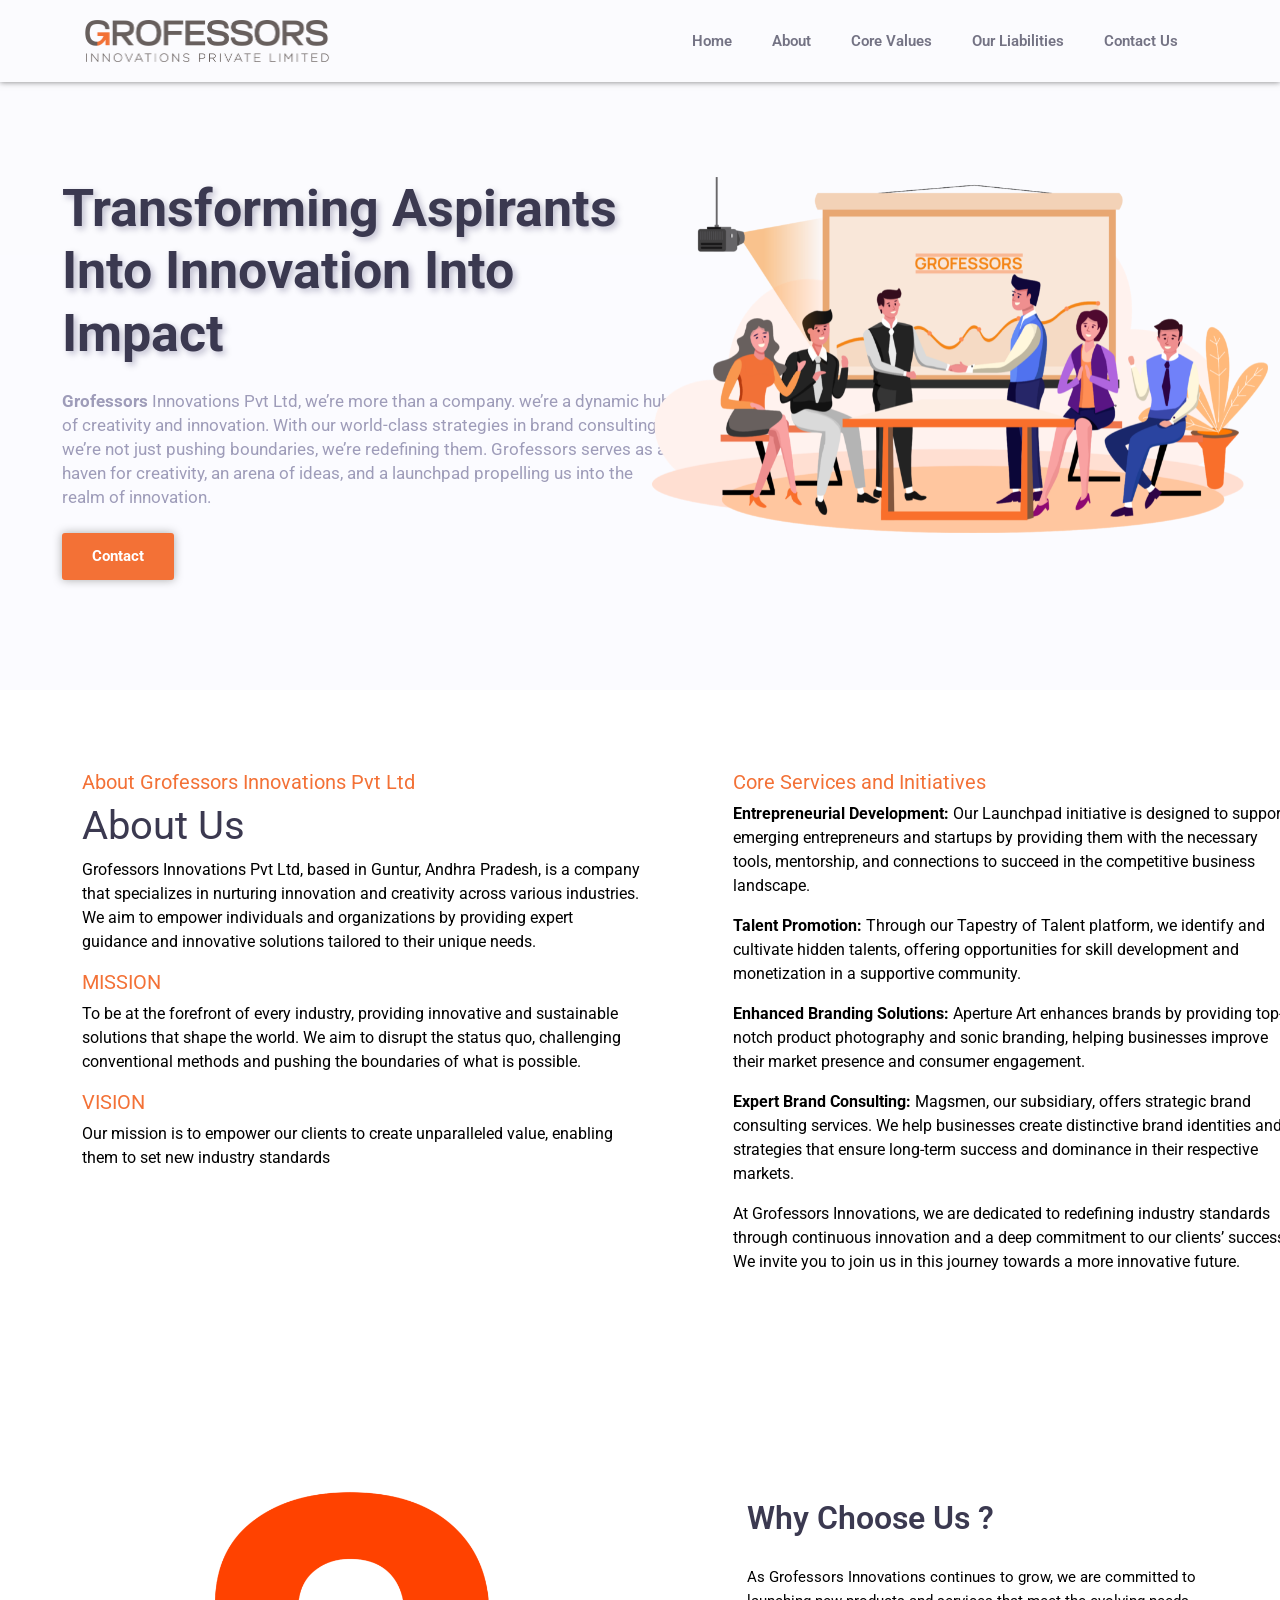
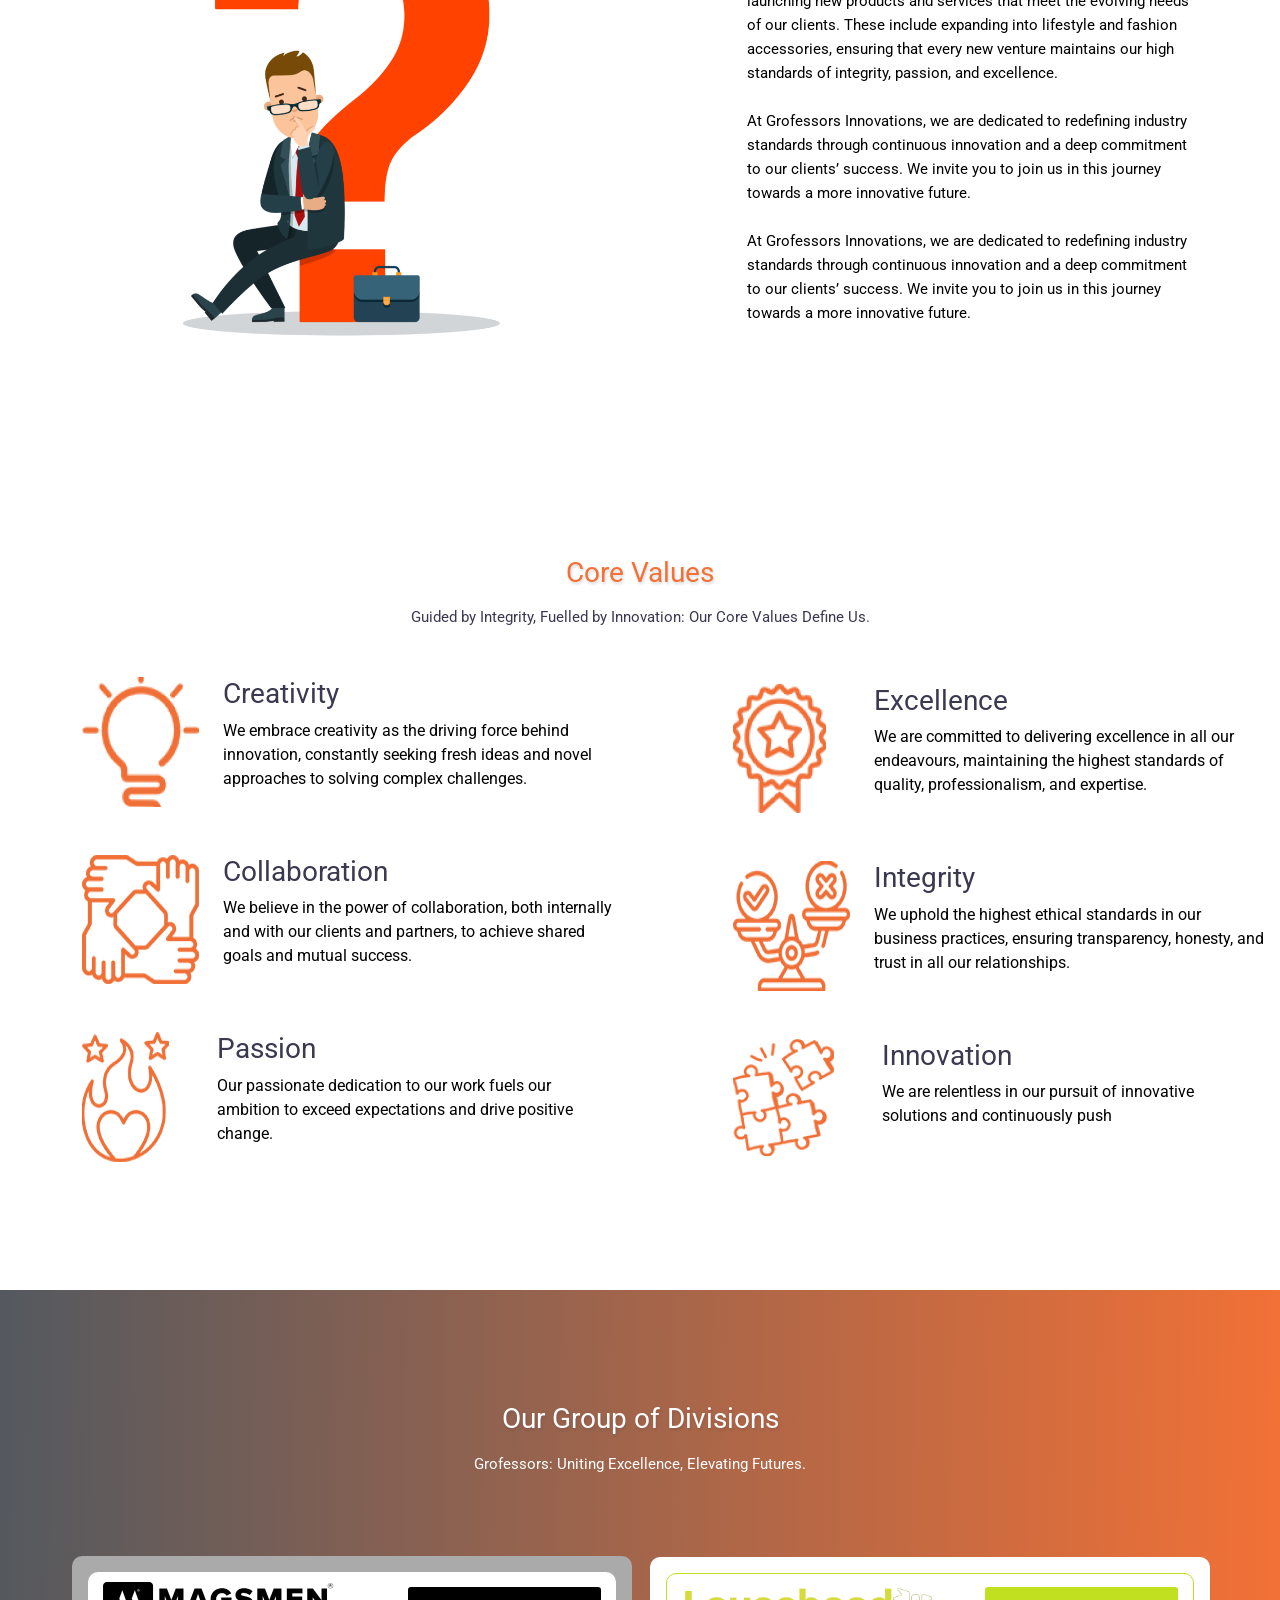
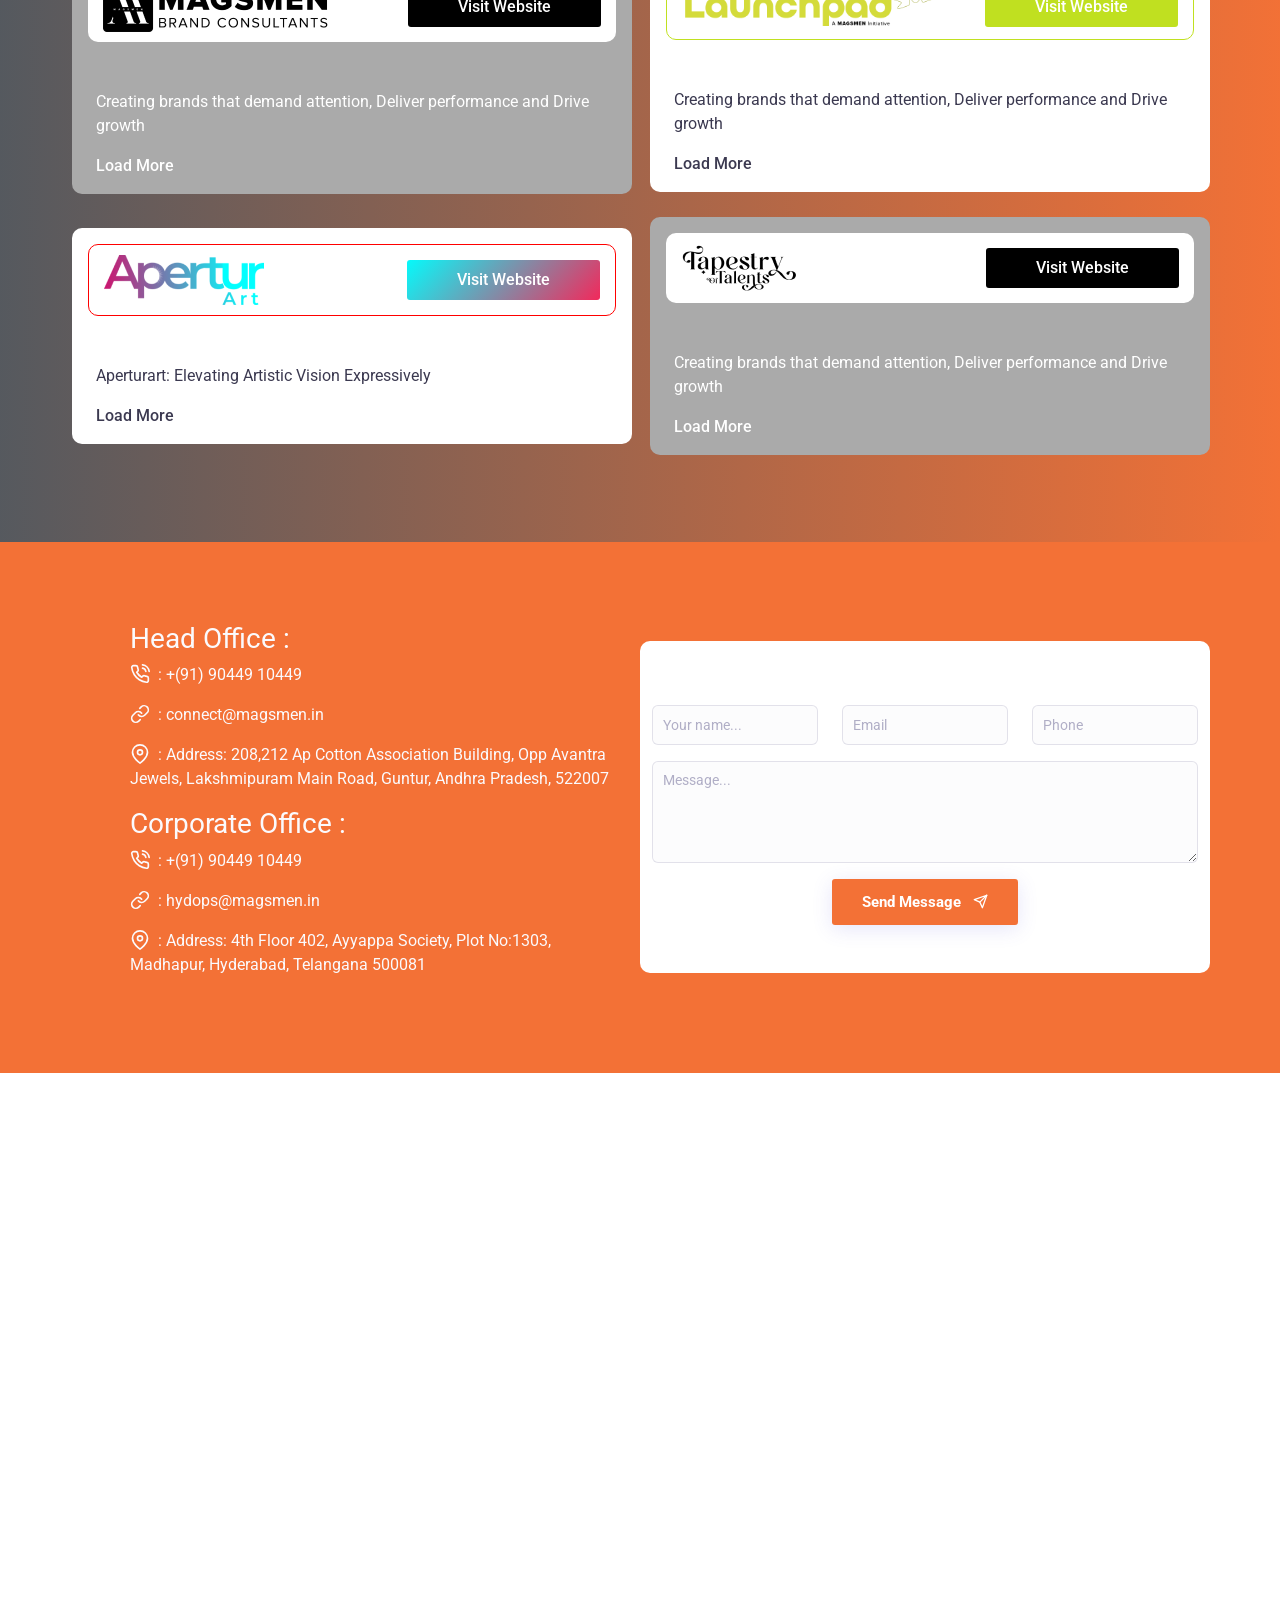
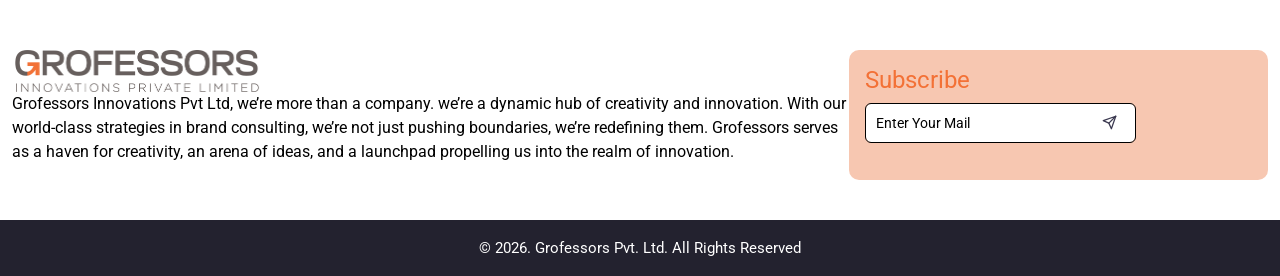
==== commit e425ed61: "changes done" ====
--- a/grofessors/index.html.html
+++ b/grofessors/index.html.html
@@ -3,18 +3,19 @@
 
 <head>
     <meta charset="utf-8" />
-    <title>Lezir - Responsive Bootstrap 5.3 Landing Page Template</title>
+    <title>Grofessors - Innovations Private Limited</title>
     <meta name="viewport" content="width=device-width, initial-scale=1.0">
     <meta name="description" content="Premium Bootstrap 4 Landing Page Template" />
     <meta name="keywords" content="bootstrap 4, premium, marketing, multipurpose" />
     <meta content="Themesbrand" name="author" />
     <!-- favicon -->
-    <link rel="shortcut icon" href="images/favicon.ico">
+    <link rel="shortcut icon" href="images/fav-icon.png">
     <!-- css -->
     <link href="css/bootstrap.min.css" rel="stylesheet" type="text/css" />
     <link href="css/materialdesignicons.min.css" rel="stylesheet" type="text/css" />
     <link href="css/style.min.css" rel="stylesheet" type="text/css" />
     <link rel="stylesheet" href="css/style.css">
+    <link rel="stylesheet" href="https://cdnjs.cloudflare.com/ajax/libs/animate.css/4.1.1/animate.min.css"/>
 </head>
 
 <body>
@@ -85,7 +86,7 @@
             <div class="row align-items-center justify-content-center">
                 <div class="col-lg-6 ">
                     <div class="w-100 mb-5 mb-lg-0 mt-5" style="margin-left: 50px !important;">
-                        <h2 class="hero-1-title fw-bold text-shadow mb-4">Transforming Aspirants Into Innovation Into Impact</h2>
+                        <h2 class="hero-1-title fw-bold text-shadow mb-4 animate__animated animate__fadeInLeft" style="animation-delay: 0.5s;">Transforming Aspirants Into Innovation Into Impact</h2>
                         <p class="text-muted mb-4 font-size-17 text-justify"> <b>Grofessors</b> Innovations Pvt Ltd, we’re more than a company. we’re a dynamic hub of creativity and innovation. With our world-class strategies in brand consulting, we’re not just pushing boundaries, we’re redefining them. Grofessors serves as a haven for creativity, an arena of ideas, and a launchpad propelling us into the realm of innovation.</p>
                         <a href="#contact" class="btn btn-primary me-2 default-btn">Contact</a>
                      
@@ -170,14 +171,14 @@
 
                 <div class="col-lg-5 offset-lg-1 align-self-center">
                     <h2 class="font-weight-semibold line-height-1_4 mb-4">Why Choose Us ?</h2>
-                    <p class="text-muted font-size-15 mb-4">As Grofessors Innovations continues to grow, we are committed to launching
+                    <p class="font-size-15 mb-4">As Grofessors Innovations continues to grow, we are committed to launching
                         new products and services that meet the evolving needs of our clients. These include expanding into lifestyle
                         and fashion accessories, ensuring that every new venture maintains our high standards of integrity, passion, and
                         excellence.</p>
-                    <p class="text-muted font-size-15 mb-4">At Grofessors Innovations, we are dedicated to redefining industry standards
+                    <p class="font-size-15 mb-4">At Grofessors Innovations, we are dedicated to redefining industry standards
                         through continuous innovation and a deep commitment to our clients’ success. We invite you to join us in this
                         journey towards a more innovative future.</p>
-                    <p class="text-muted font-size-15 mb-4">At Grofessors Innovations, we are dedicated to redefining industry standards
+                    <p class="font-size-15 mb-4">At Grofessors Innovations, we are dedicated to redefining industry standards
                         through continuous innovation and a deep commitment to our clients’ success. We invite you to join us in this
                         journey towards a more innovative future.</p>
                 </div>
@@ -191,7 +192,7 @@
             <div class="col-lg-6">
                 <div class="text-center mb-5">
                     <h3 class="title mb-3">Core Values</h3>
-                    <p class="text-muted font-size-15">Guided by Integrity, Fuelled by Innovation: Our Core Values
+                    <p class="text-dark font-size-15">Guided by Integrity, Fuelled by Innovation: Our Core Values
                         Define Us.</p>
                 </div>
             </div>
@@ -199,7 +200,7 @@
         <div class="row">
             <div class="service-sec">
                 <div class="col-lg-6 align-self-center">
-                    <div class="service-sec mb-5">
+                    <div class="service-sec mb-5 animate__animated animate__fadeInLeft" style="animation-delay: 200ms;">
                         <img src="images/image-1.png" alt="image-1" class="img-fluid d-block mx-auto">
                         <div class="px-4">
                             <h3>Creativity</h3>
@@ -209,7 +210,7 @@
                                 to solving complex challenges.</p>
                         </div>
                     </div>
-                    <div class="service-sec mb-5">
+                    <div class="service-sec mb-5 animate__animated animate__fadeInLeft" style="animation-delay: 300ms;">
                         <img src="images/image-2.png" alt="image-2" class="img-fluid d-block mx-auto">
                         <div class="px-4">
                             <h3>Collaboration</h3>
@@ -218,7 +219,7 @@
                                 achieve shared goals and mutual success.</p>
                         </div>
                     </div>
-                    <div class="service-sec mb-5">
+                    <div class="service-sec mb-5 animate__animated animate__fadeInLeft" style="animation-delay: 400ms;">
                         <img src="images/image-3.png" alt="image-3" class="img-fluid d-block mx-auto">
                         <div class="px-5">
                             <h3>Passion</h3>
@@ -228,21 +229,21 @@
                     </div>
                 </div>
                 <div class="col-lg-6 offset-lg-1 align-self-center">
-                    <div class="service-sec mb-5">
+                    <div class="service-sec mb-5 animate__animated animate__fadeInRight" style="animation-delay: 200ms;">
                         <img src="images/image-4.png" alt="image-4" class="img-fluid d-block mx-auto">
-                        <div class="px-4">
+                        <div class="px-5">
                             <h3>Excellence</h3>
                             <p>We are committed to delivering excellence in all our endeavours, maintaining the highest standards of quality, professionalism, and expertise.</p>
                         </div>
                     </div>
-                    <div class="service-sec mb-5">
+                    <div class="service-sec mb-5 animate__animated animate__fadeInRight" style="animation-delay: 300ms;">
                         <img src="images/image-5.png" alt="image-5" class="img-fluid d-block mx-auto">
                         <div class="px-4">
                             <h3>Integrity</h3>
                             <p>We uphold the highest ethical standards in our business practices, ensuring transparency, honesty, and trust in all our relationships.</p>
                         </div>
                     </div>
-                    <div class="service-sec mb-5">
+                    <div class="service-sec mb-5 animate__animated animate__fadeInRight" style="animation-delay: 400ms;">
                         <img src="images/image-6.png" alt="image-6" class="img-fluid d-block mx-auto">
                         <div class="px-5">
                             <h3>Innovation</h3>
--- a/grofessors/css/style.css
+++ b/grofessors/css/style.css
@@ -21,71 +21,78 @@
 /* 
 // variables.scss
 */
-@import url("https://fonts.googleapis.com/css2?family=Muli:ital,wght@0,300;0,600;0,700;0,800;1,400;1,500&family=Quicksand:wght@400;500;600;700&display=swap");
-:root {
-  --bs-primary: #5a4fdc;
-  --bs-primary-rgb: 90, 79, 220;
-  --bs-secondary: #6c757d;
-  --bs-secondary-rgb: 108, 117, 125;
-  --bs-success: #14cf9f;
-  --bs-success-rgb: 20, 207, 159;
-  --bs-info: #4fccdc;
-  --bs-info-rgb: 79, 204, 220;
-  --bs-warning: #ffbb13;
-  --bs-warning-rgb: 255, 187, 19;
-  --bs-danger: #f43958;
-  --bs-danger-rgb: 244, 57, 88;
-  --bs-dark: #3b3950;
-  --bs-dark-rgb: 59, 57, 80;
-  --bs-muted: #9e9cb9;
-  --bs-muted-rgb: 158, 156, 185;
-  --bs-light: #fbfafd;
-  --bs-light-rgb: 251, 250, 253;
-  --bs-body-bg: #ffffff;
-  --bs-body-bg-rgb: 255, 255, 255;
-  --bs-black: #000;
-  --bs-black-rgb: 0, 0, 0;
-  --bs-white: #fff;
-  --bs-white-rgb: 255, 255, 255;
-}
-
-:root {
-  --bs-body-color: #3b3950;
-  --bs-body-bg: #fff;
-  --bs-secondary-bg: #fff;
-  --bs-white: #f8f9fa;
-  --bs-footer-bg: #292838;
-  --bs-footer-alt-bg: #23222f;
-  --bs-form-bg: #edeff1;
-  --bs-bg-white: #fff;
-  --bs-text-color: #4c5667;
-}
-
-[data-bs-theme=dark] {
-  --bs-gray-100: #141c26;
-  --bs-gray-200: #18222e;
-  --bs-gray-300: #1a2532;
-  --bs-gray-400: #ecf0ff;
-  --bs-gray-500: #adb5bd;
-  --bs-gray-600: #bfc8e2;
-  --bs-gray-700: #ced4da;
-  --bs-gray-800: #eff2f7;
-  --bs-gray-900: #f3f6f9;
-  --bs-body-color: #f3f6f9;
-  --bs-body-bg: #141c26;
-  --bs-secondary-bg: #1a2532;
-  --bs-border-color: #1a2532;
-  --bs-dark: #f3f6f9;
-  --bs-dark-rgb: to-rgb(#f3f6f9);
-  --bs-light: #18222e;
-  --bs-white: #1a2532;
-  --bs-form-bg: #1a2532;
-  --bs-light-rgb: to-rgb(#18222e);
-  --bs-white-rgb: to-rgb(#1a2532);
-  --bs-footer-bg: #1a2532;
-  --bs-footer-alt-bg: #141c26;
-  --bs-bg-white: #18222e;
-  --bs-text-color: #adb5bd;
+@import url('https://fonts.googleapis.com/css2?family=Roboto:ital,wght@0,100;0,300;0,400;0,500;0,700;0,900;1,100;1,300;1,400;1,500;1,700;1,900&display=swap');
+/* @import url("https://fonts.googleapis.com/css2?family=Muli:ital,wght@0,300;0,600;0,700;0,800;1,400;1,500&family=Quicksand:wght@400;500;600;700&display=swap"); */
+.roboto-thin {
+  font-family: "Roboto", sans-serif;
+  font-weight: 100;
+  font-style: normal;
+}
+
+.roboto-light {
+  font-family: "Roboto", sans-serif;
+  font-weight: 300;
+  font-style: normal;
+}
+
+.roboto-regular {
+  font-family: "Roboto", sans-serif;
+  font-weight: 400;
+  font-style: normal;
+}
+
+.roboto-medium {
+  font-family: "Roboto", sans-serif;
+  font-weight: 500;
+  font-style: normal;
+}
+
+.roboto-bold {
+  font-family: "Roboto", sans-serif;
+  font-weight: 700;
+  font-style: normal;
+}
+
+.roboto-black {
+  font-family: "Roboto", sans-serif;
+  font-weight: 900;
+  font-style: normal;
+}
+
+.roboto-thin-italic {
+  font-family: "Roboto", sans-serif;
+  font-weight: 100;
+  font-style: italic;
+}
+
+.roboto-light-italic {
+  font-family: "Roboto", sans-serif;
+  font-weight: 300;
+  font-style: italic;
+}
+
+.roboto-regular-italic {
+  font-family: "Roboto", sans-serif;
+  font-weight: 400;
+  font-style: italic;
+}
+
+.roboto-medium-italic {
+  font-family: "Roboto", sans-serif;
+  font-weight: 500;
+  font-style: italic;
+}
+
+.roboto-bold-italic {
+  font-family: "Roboto", sans-serif;
+  font-weight: 700;
+  font-style: italic;
+}
+
+.roboto-black-italic {
+  font-family: "Roboto", sans-serif;
+  font-weight: 900;
+  font-style: italic;
 }
 
 /* 
@@ -97,7 +104,7 @@
 }
 
 body {
-  font-family: "Quicksand", sans-serif;
+  font-family: Roboto, sans-serif;
   color: var(--bs-dark);
   font-weight: 500;
 }
@@ -111,9 +118,17 @@
 h3,
 h4,
 h5,
-h6 {
-  font-family: "Muli", sans-serif;
-  font-weight: 700;
+h6{
+  font-family: Roboto, sans-serif;
+  font-weight: 400;
+}
+p {
+  font-family: Roboto, sans-serif;
+  font-weight: 400;
+  line-height: 24px;
+  font-size: 16px;
+  color: #000;
+
 }
 
 .row > * {
@@ -131,7 +146,7 @@
   display: inline-block;
   color: #3b3950;
   text-decoration: none;
-  font-family: "Muli", sans-serif;
+  font-family: Roboto, sans-serif;
 }
 
 .navbar-custom {
@@ -1998,4 +2013,10 @@
   right: 35%;
   top: 30%;
   cursor: pointer;
-}+}
+.navbar-custom .navbar-nav li a:hover{
+  color: #F37136 !important;
+}
+
+
+
